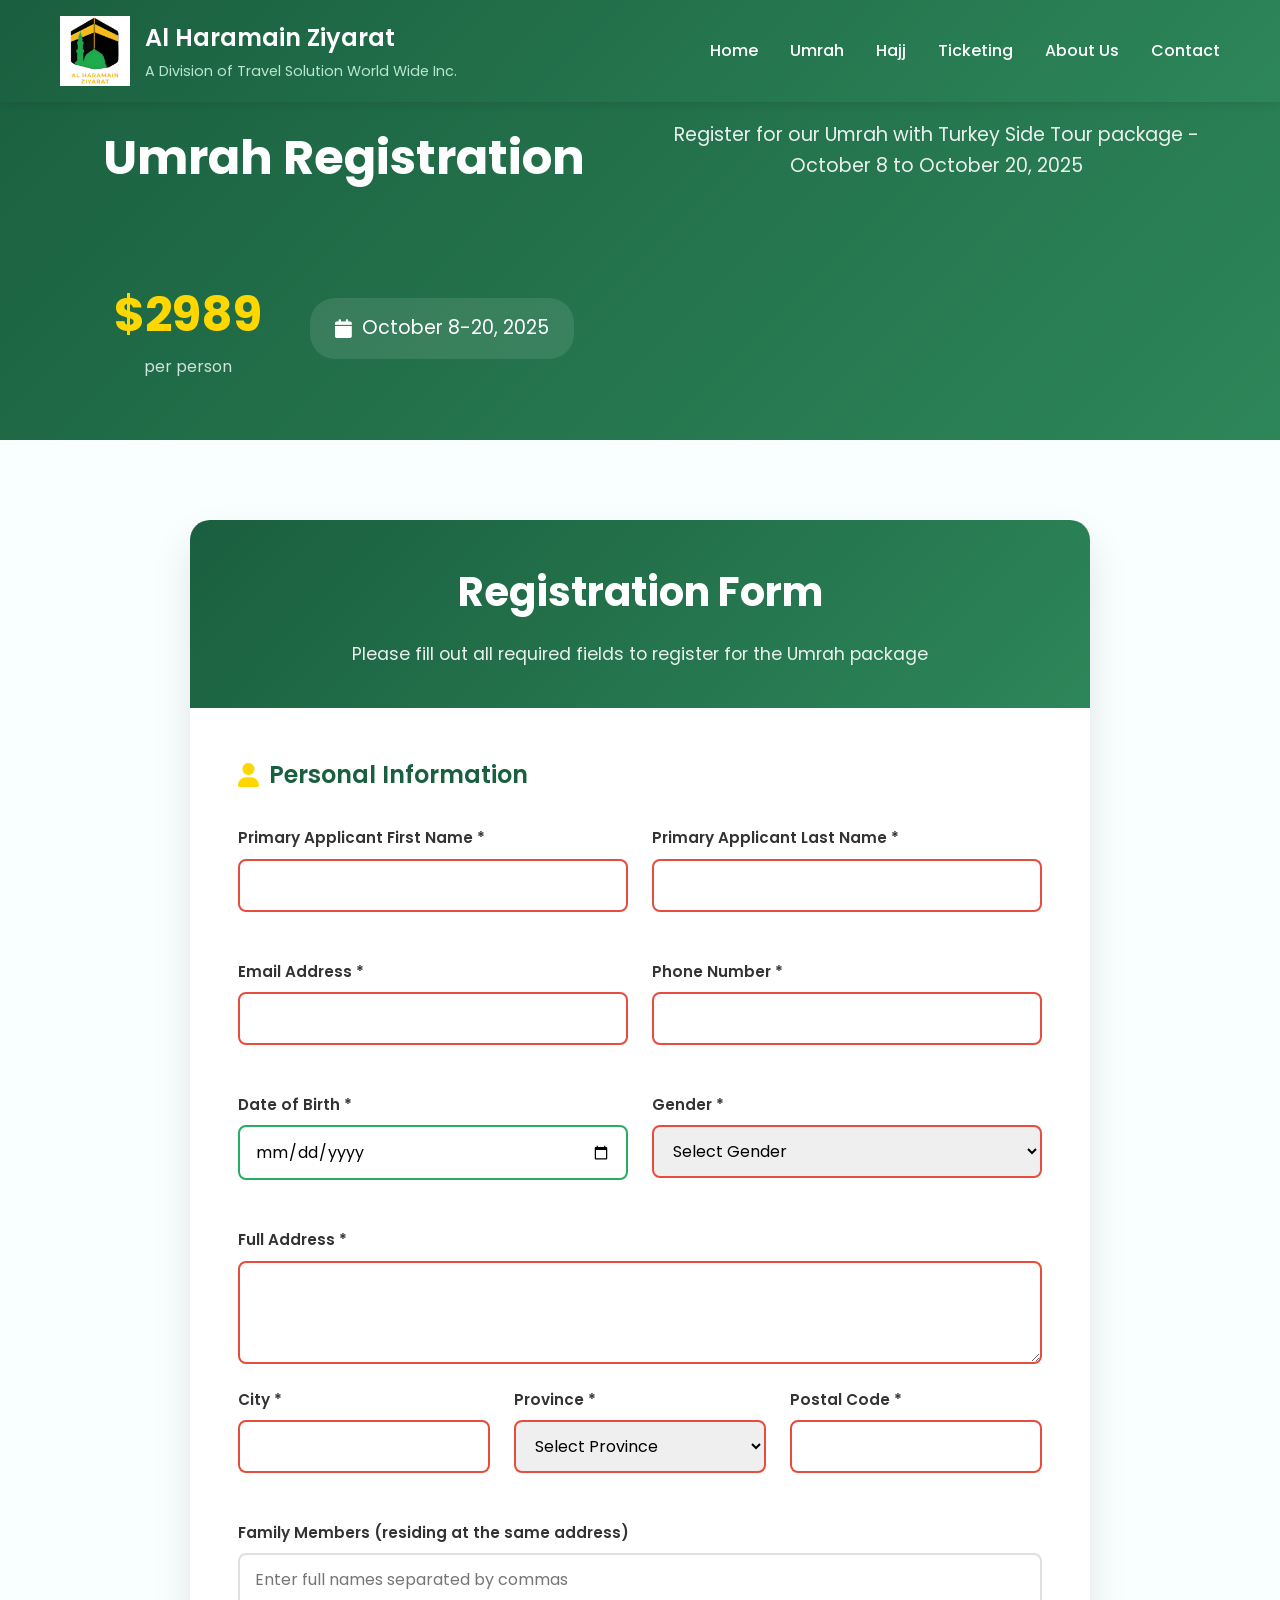
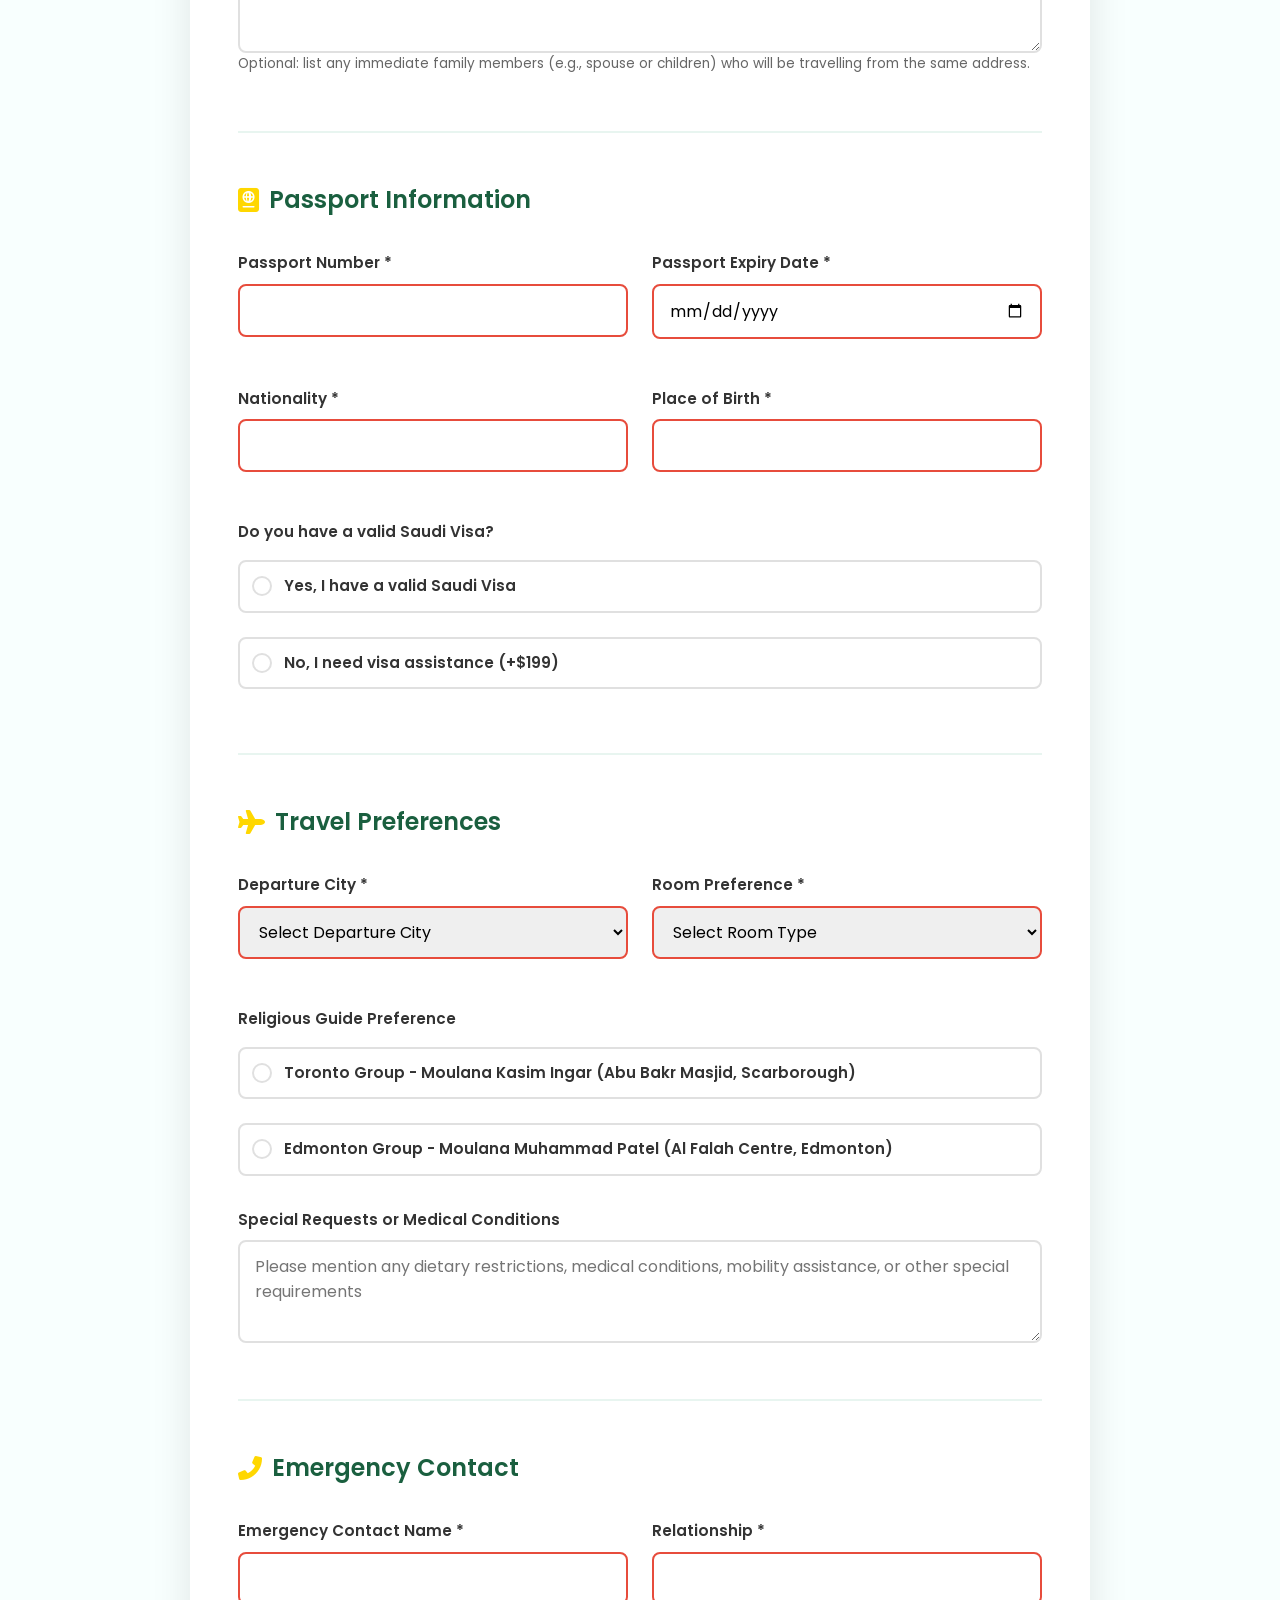
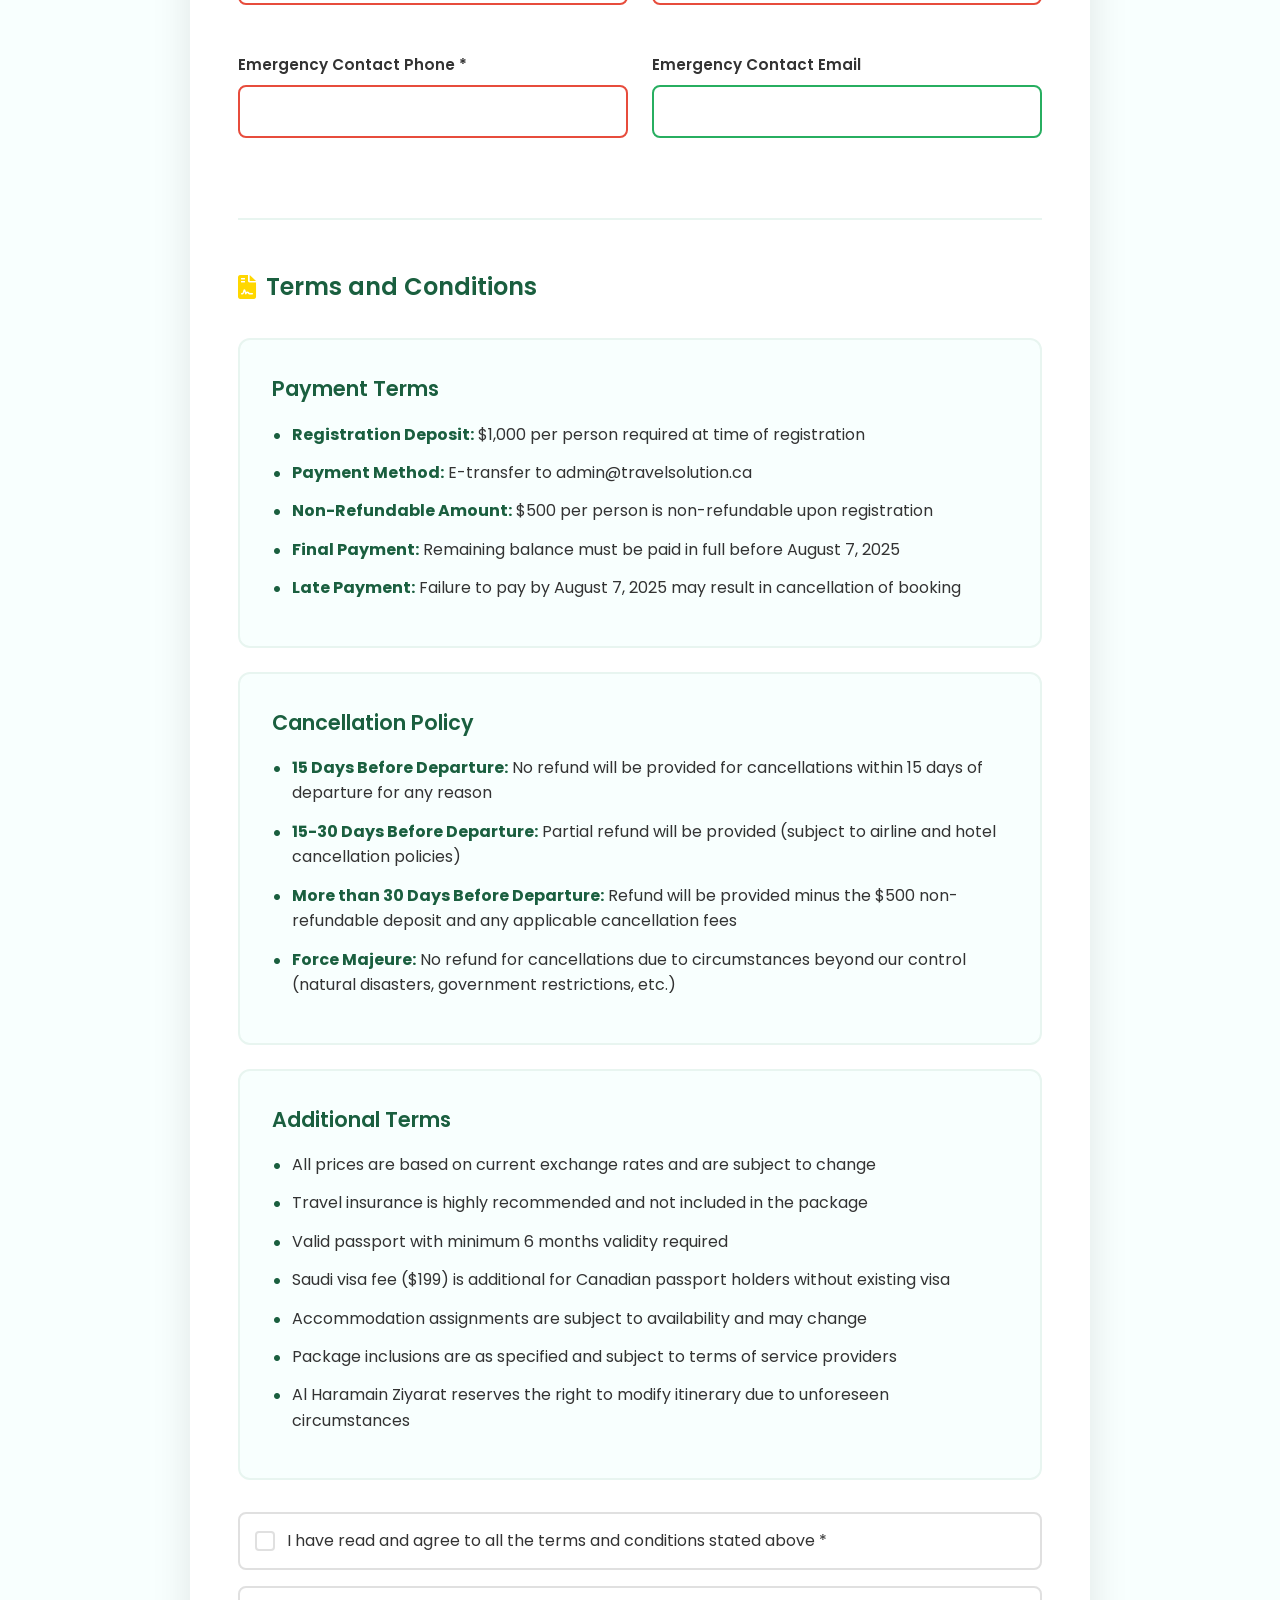
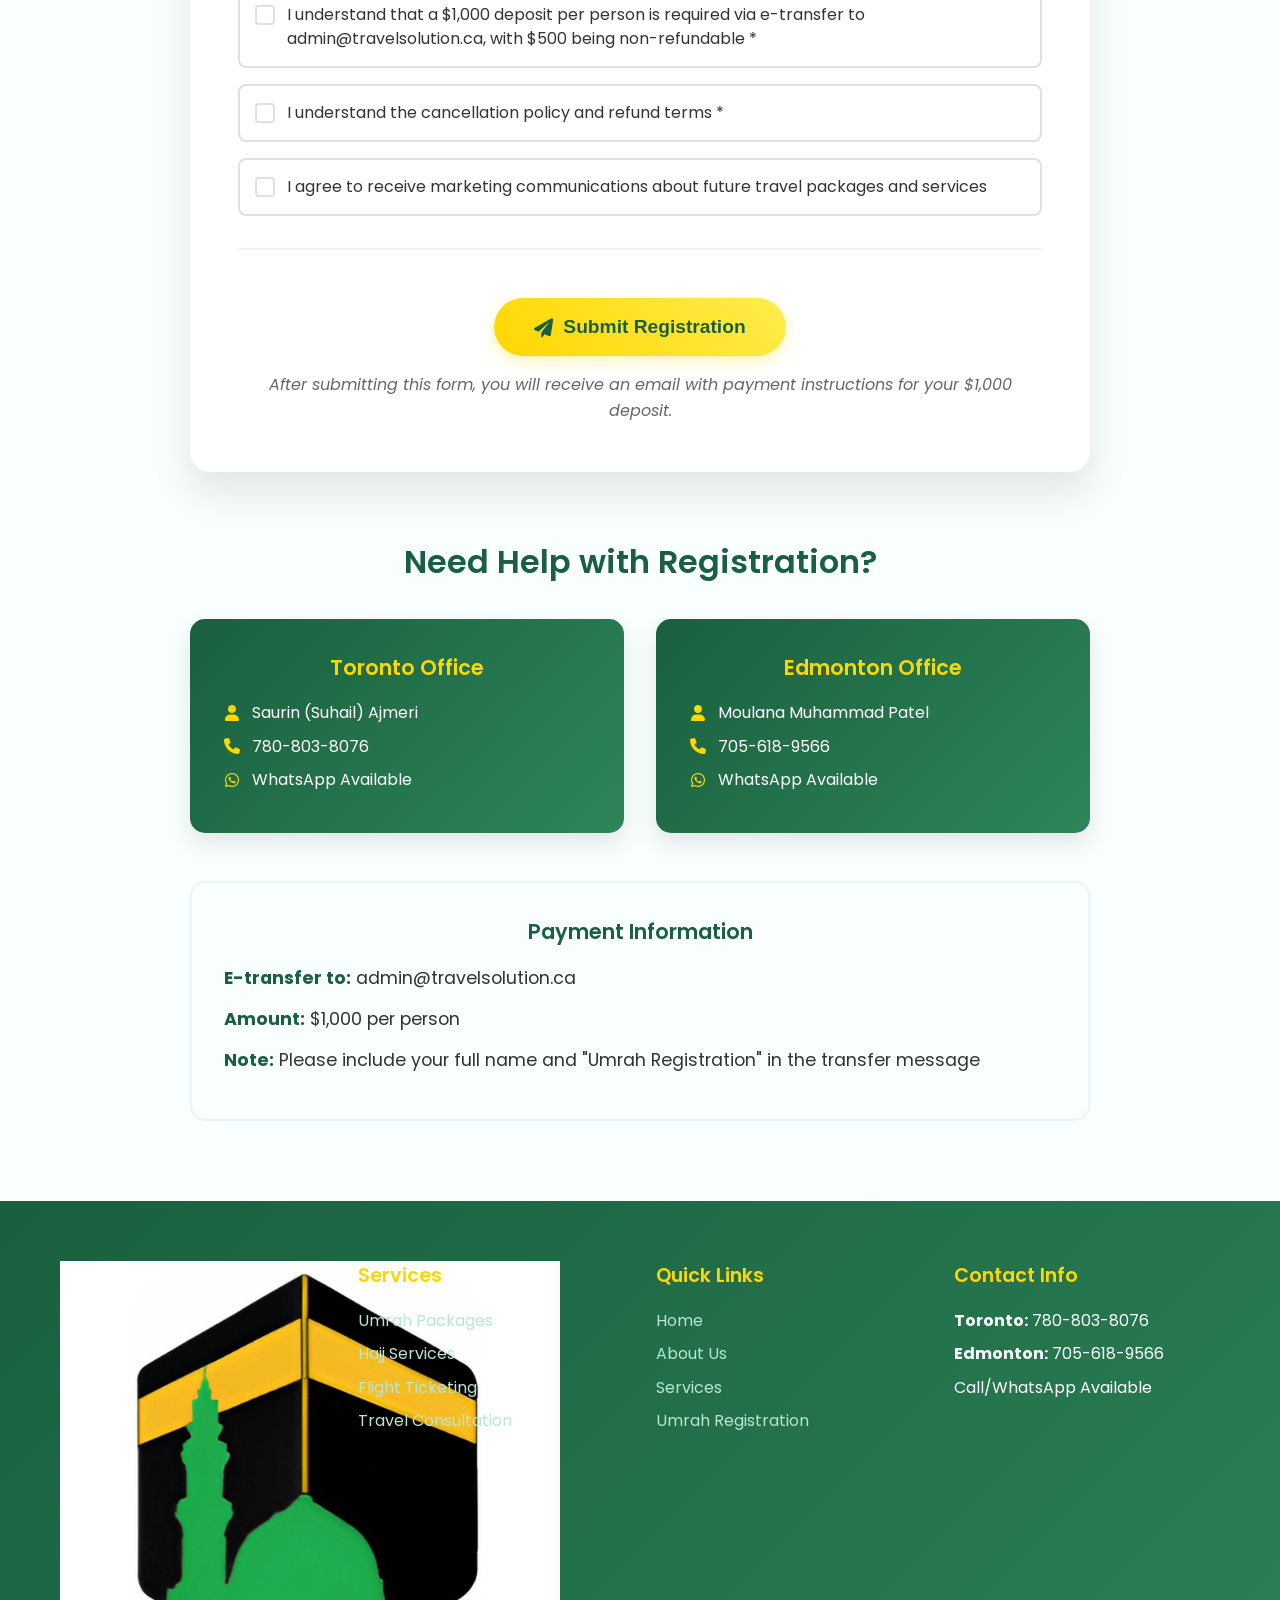
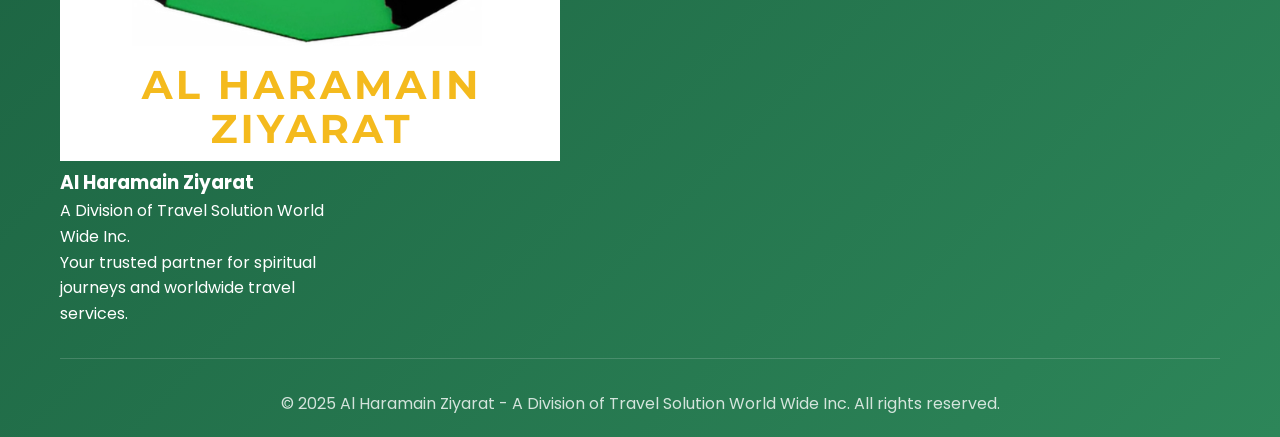
==== registration.html @ a573c2f6 "Add files via upload" ====
<!DOCTYPE html>
<html lang="en">
<head>
    <meta charset="UTF-8">
    <meta name="viewport" content="width=device-width, initial-scale=1.0">
    <title>Umrah Registration - Al Haramain Ziyarat</title>
    <link rel="stylesheet" href="styles.css">
    <link rel="stylesheet" href="registration.css">
    <link href="https://fonts.googleapis.com/css2?family=Poppins:wght@300;400;500;600;700&display=swap" rel="stylesheet">
    <link rel="stylesheet" href="https://cdnjs.cloudflare.com/ajax/libs/font-awesome/6.0.0/css/all.min.css">
</head>
<body>
    <!-- Header -->
    <header class="header">
        <nav class="navbar">
            <div class="nav-container">
                <div class="nav-logo">
                    <img src="assets/images/logo.png" alt="Travel Solution Logo" class="logo">
                    <div class="company-info">
                        <h2>Al Haramain Ziyarat</h2>
                        <p>A Division of Travel Solution World Wide Inc.</p>
                    </div>
                </div>
                <ul class="nav-menu">
                    <li class="nav-item">
                        <a href="index.html" class="nav-link">Home</a>
                    </li>
                    <li class="nav-item">
                        <a href="index.html#umrah" class="nav-link">Umrah</a>
                    </li>
                    <li class="nav-item">
                        <a href="index.html#hajj" class="nav-link">Hajj</a>
                    </li>
                    <li class="nav-item">
                        <a href="index.html#ticketing" class="nav-link">Ticketing</a>
                    </li>
                    <li class="nav-item">
                        <a href="index.html#about" class="nav-link">About Us</a>
                    </li>
                    <li class="nav-item">
                        <a href="index.html#contact" class="nav-link">Contact</a>
                    </li>
                </ul>
                <div class="hamburger">
                    <span class="bar"></span>
                    <span class="bar"></span>
                    <span class="bar"></span>
                </div>
            </div>
        </nav>
    </header>

    <!-- Registration Hero Section -->
    <section class="registration-hero">
        <div class="container">
            <div class="hero-content">
                <h1>Umrah Registration</h1>
                <p>Register for our Umrah with Turkey Side Tour package - October 8 to October 20, 2025</p>
                <div class="package-highlight">
                    <div class="price-info">
                        <span class="price">$2989</span>
                        <span class="per-person">per person</span>
                    </div>
                    <div class="dates-info">
                        <i class="fas fa-calendar"></i>
                        <span>October 8-20, 2025</span>
                    </div>
                </div>
            </div>
        </div>
    </section>

    <!-- Registration Form Section -->
    <section class="registration-form-section">
        <div class="container">
            <div class="form-container">
                <div class="form-header">
                    <h2>Registration Form</h2>
                    <p>Please fill out all required fields to register for the Umrah package</p>
                </div>

                <!--
                 Configure the registration form to submit directly to FormSubmit so
                 that registrations are e‑mailed to the site administrator without
                 requiring any client‑side JavaScript. The action attribute points
                 to the FormSubmit endpoint for the admin address, and hidden
                 fields control the e‑mail subject, disable the default CAPTCHA
                 and redirect registrants to a thank you page after submission.
                -->
                <form id="umrahRegistrationForm" class="registration-form"
                      action="https://formsubmit.co/admin@travelsolution.ca" method="POST">
                    <!-- Hidden fields required by FormSubmit -->
                    <!--
                     After a successful submission FormSubmit will redirect the user to
                     our custom thank you page. Use an absolute URL so the service
                     doesn’t attempt to resolve the path relative to the
                     formsubmit.co domain (which would result in a generic
                     FormSubmit thank you message). Replace the domain below with
                     the final domain you host this site on.
                    -->
                    <input type="hidden" name="_next" value="https://alharamainziyarat.com/thankyou.html">
                    <input type="hidden" name="_subject" value="New Umrah Registration">
                    <input type="hidden" name="_captcha" value="false">
                    <!-- Personal Information -->
                    <div class="form-section">
                        <h3><i class="fas fa-user"></i> Personal Information</h3>
                        
                        <div class="form-row">
                            <div class="form-group">
                                <label for="firstName">Primary Applicant First Name *</label>
                                <input type="text" id="firstName" name="firstName" required>
                            </div>
                            <div class="form-group">
                                <label for="lastName">Primary Applicant Last Name *</label>
                                <input type="text" id="lastName" name="lastName" required>
                            </div>
                        </div>

                        <div class="form-row">
                            <div class="form-group">
                                <label for="email">Email Address *</label>
                                <input type="email" id="email" name="email" required>
                            </div>
                            <div class="form-group">
                                <label for="phone">Phone Number *</label>
                                <input type="tel" id="phone" name="phone" required>
                            </div>
                        </div>

                        <div class="form-row">
                            <div class="form-group">
                                <label for="dateOfBirth">Date of Birth *</label>
                                <!--
                                 Removed the "required" attribute from the date of birth field.  Many
                                 browsers render a native date picker which makes it difficult to
                                 manually type a value and could block form submission if the user
                                 cannot navigate to their birth year.  By making the field optional
                                 we allow users to leave it blank if they cannot select a date.
                                -->
                                <input type="date" id="dateOfBirth" name="dateOfBirth">
                            </div>
                            <div class="form-group">
                                <label for="gender">Gender *</label>
                                <select id="gender" name="gender" required>
                                    <option value="">Select Gender</option>
                                    <option value="male">Male</option>
                                    <option value="female">Female</option>
                                </select>
                            </div>
                        </div>

                        <div class="form-group">
                            <label for="address">Full Address *</label>
                            <textarea id="address" name="address" rows="3" required></textarea>
                        </div>

                        <div class="form-row">
                            <div class="form-group">
                                <label for="city">City *</label>
                                <input type="text" id="city" name="city" required>
                            </div>
                            <div class="form-group">
                                <label for="province">Province *</label>
                                <select id="province" name="province" required>
                                    <option value="">Select Province</option>
                                    <option value="AB">Alberta</option>
                                    <option value="BC">British Columbia</option>
                                    <option value="MB">Manitoba</option>
                                    <option value="NB">New Brunswick</option>
                                    <option value="NL">Newfoundland and Labrador</option>
                                    <option value="NS">Nova Scotia</option>
                                    <option value="ON">Ontario</option>
                                    <option value="PE">Prince Edward Island</option>
                                    <option value="QC">Quebec</option>
                                    <option value="SK">Saskatchewan</option>
                                    <option value="NT">Northwest Territories</option>
                                    <option value="NU">Nunavut</option>
                                    <option value="YT">Yukon</option>
                                </select>
                            </div>
                            <div class="form-group">
                                <label for="postalCode">Postal Code *</label>
                                <input type="text" id="postalCode" name="postalCode" required>
                            </div>
                        </div>

                        <!-- Family members field: allow registrant to list additional names at the same address. -->
                        <div class="form-group">
                            <label for="familyMembers">Family Members (residing at the same address)</label>
                            <textarea id="familyMembers" name="familyMembers" rows="2" placeholder="Enter full names separated by commas"></textarea>
                            <small style="font-size: 0.85rem; color: #666;">Optional: list any immediate family members (e.g., spouse or children) who will be travelling from the same address.</small>
                        </div>
                    </div>

                    <!-- Passport Information -->
                    <div class="form-section">
                        <h3><i class="fas fa-passport"></i> Passport Information</h3>
                        
                        <div class="form-row">
                            <div class="form-group">
                                <label for="passportNumber">Passport Number *</label>
                                <input type="text" id="passportNumber" name="passportNumber" required>
                            </div>
                            <div class="form-group">
                                <label for="passportExpiry">Passport Expiry Date *</label>
                                <input type="date" id="passportExpiry" name="passportExpiry" required>
                            </div>
                        </div>

                        <div class="form-row">
                            <div class="form-group">
                                <label for="nationality">Nationality *</label>
                                <input type="text" id="nationality" name="nationality" required>
                            </div>
                            <div class="form-group">
                                <label for="placeOfBirth">Place of Birth *</label>
                                <input type="text" id="placeOfBirth" name="placeOfBirth" required>
                            </div>
                        </div>

                        <div class="form-group">
                            <label for="saudiVisa">Do you have a valid Saudi Visa?</label>
                            <div class="radio-group">
                                <label class="radio-label">
                                    <input type="radio" name="saudiVisa" value="yes">
                                    <span class="radio-custom"></span>
                                    Yes, I have a valid Saudi Visa
                                </label>
                                <label class="radio-label">
                                    <input type="radio" name="saudiVisa" value="no">
                                    <span class="radio-custom"></span>
                                    No, I need visa assistance (+$199)
                                </label>
                            </div>
                        </div>
                    </div>

                    <!-- Travel Preferences -->
                    <div class="form-section">
                        <h3><i class="fas fa-plane"></i> Travel Preferences</h3>
                        
                        <div class="form-row">
                            <div class="form-group">
                                <label for="departureCity">Departure City *</label>
                                <select id="departureCity" name="departureCity" required>
                                    <option value="">Select Departure City</option>
                                    <option value="toronto">Toronto (Base Price)</option>
                                    <option value="edmonton">Edmonton (Connecting Flight)</option>
                                    <option value="calgary">Calgary (Connecting Flight)</option>
                                    <option value="vancouver">Vancouver (Connecting Flight)</option>
                                </select>
                            </div>
                            <div class="form-group">
                                <label for="roomType">Room Preference *</label>
                                <select id="roomType" name="roomType" required>
                                    <option value="">Select Room Type</option>
                                    <option value="quad">Quad Occupancy (Base Price)</option>
                                    <option value="triple">Triple Occupancy (+Extra Charge)</option>
                                    <option value="double">Double Occupancy (+Extra Charge)</option>
                                </select>
                            </div>
                        </div>

                        <div class="form-group">
                            <label for="religiousGuide">Religious Guide Preference</label>
                            <div class="radio-group">
                                <label class="radio-label">
                                    <input type="radio" name="religiousGuide" value="toronto">
                                    <span class="radio-custom"></span>
                                    Toronto Group - Moulana Kasim Ingar (Abu Bakr Masjid, Scarborough)
                                </label>
                                <label class="radio-label">
                                    <input type="radio" name="religiousGuide" value="edmonton">
                                    <span class="radio-custom"></span>
                                    Edmonton Group - Moulana Muhammad Patel (Al Falah Centre, Edmonton)
                                </label>
                            </div>
                        </div>

                        <div class="form-group">
                            <label for="specialRequests">Special Requests or Medical Conditions</label>
                            <textarea id="specialRequests" name="specialRequests" rows="3" placeholder="Please mention any dietary restrictions, medical conditions, mobility assistance, or other special requirements"></textarea>
                        </div>
                    </div>

                    <!-- Emergency Contact -->
                    <div class="form-section">
                        <h3><i class="fas fa-phone-alt"></i> Emergency Contact</h3>
                        
                        <div class="form-row">
                            <div class="form-group">
                                <label for="emergencyName">Emergency Contact Name *</label>
                                <input type="text" id="emergencyName" name="emergencyName" required>
                            </div>
                            <div class="form-group">
                                <label for="emergencyRelation">Relationship *</label>
                                <input type="text" id="emergencyRelation" name="emergencyRelation" required>
                            </div>
                        </div>

                        <div class="form-row">
                            <div class="form-group">
                                <label for="emergencyPhone">Emergency Contact Phone *</label>
                                <input type="tel" id="emergencyPhone" name="emergencyPhone" required>
                            </div>
                            <div class="form-group">
                                <label for="emergencyEmail">Emergency Contact Email</label>
                                <input type="email" id="emergencyEmail" name="emergencyEmail">
                            </div>
                        </div>
                    </div>

                    <!-- Terms and Conditions -->
                    <div class="form-section">
                        <h3><i class="fas fa-file-contract"></i> Terms and Conditions</h3>
                        
                        <div class="terms-content">
                            <div class="terms-box">
                                <h4>Payment Terms</h4>
                                <ul>
                                    <li><strong>Registration Deposit:</strong> $1,000 per person required at time of registration</li>
                                    <li><strong>Payment Method:</strong> E-transfer to admin@travelsolution.ca</li>
                                    <li><strong>Non-Refundable Amount:</strong> $500 per person is non-refundable upon registration</li>
                                    <li><strong>Final Payment:</strong> Remaining balance must be paid in full before August 7, 2025</li>
                                    <li><strong>Late Payment:</strong> Failure to pay by August 7, 2025 may result in cancellation of booking</li>
                                </ul>
                            </div>

                            <div class="terms-box">
                                <h4>Cancellation Policy</h4>
                                <ul>
                                    <li><strong>15 Days Before Departure:</strong> No refund will be provided for cancellations within 15 days of departure for any reason</li>
                                    <li><strong>15-30 Days Before Departure:</strong> Partial refund will be provided (subject to airline and hotel cancellation policies)</li>
                                    <li><strong>More than 30 Days Before Departure:</strong> Refund will be provided minus the $500 non-refundable deposit and any applicable cancellation fees</li>
                                    <li><strong>Force Majeure:</strong> No refund for cancellations due to circumstances beyond our control (natural disasters, government restrictions, etc.)</li>
                                </ul>
                            </div>

                            <div class="terms-box">
                                <h4>Additional Terms</h4>
                                <ul>
                                    <li>All prices are based on current exchange rates and are subject to change</li>
                                    <li>Travel insurance is highly recommended and not included in the package</li>
                                    <li>Valid passport with minimum 6 months validity required</li>
                                    <li>Saudi visa fee ($199) is additional for Canadian passport holders without existing visa</li>
                                    <li>Accommodation assignments are subject to availability and may change</li>
                                    <li>Package inclusions are as specified and subject to terms of service providers</li>
                                    <li>Al Haramain Ziyarat reserves the right to modify itinerary due to unforeseen circumstances</li>
                                </ul>
                            </div>
                        </div>

                        <div class="agreement-checkboxes">
                            <label class="checkbox-label">
                                <input type="checkbox" id="agreeTerms" name="agreeTerms" required>
                                <span class="checkbox-custom"></span>
                                I have read and agree to all the terms and conditions stated above *
                            </label>

                            <label class="checkbox-label">
                                <input type="checkbox" id="agreePayment" name="agreePayment" required>
                                <span class="checkbox-custom"></span>
                                I understand that a $1,000 deposit per person is required via e-transfer to admin@travelsolution.ca, with $500 being non-refundable *
                            </label>

                            <label class="checkbox-label">
                                <input type="checkbox" id="agreeCancellation" name="agreeCancellation" required>
                                <span class="checkbox-custom"></span>
                                I understand the cancellation policy and refund terms *
                            </label>

                            <label class="checkbox-label">
                                <input type="checkbox" id="agreeMarketing" name="agreeMarketing">
                                <span class="checkbox-custom"></span>
                                I agree to receive marketing communications about future travel packages and services
                            </label>
                        </div>
                    </div>

                    <!-- Submit Button -->
                    <div class="form-submit">
                        <button type="submit" class="submit-btn">
                            <i class="fas fa-paper-plane"></i>
                            Submit Registration
                        </button>
                        <p class="submit-note">
                            After submitting this form, you will receive an email with payment instructions for your $1,000 deposit.
                        </p>
                    </div>
                </form>
            </div>

            <!-- Contact Information -->
            <div class="registration-contact">
                <h3>Need Help with Registration?</h3>
                <div class="contact-cards">
                    <div class="contact-card">
                        <h4>Toronto Office</h4>
                        <p><i class="fas fa-user"></i> Saurin (Suhail) Ajmeri</p>
                        <p><i class="fas fa-phone"></i> 780-803-8076</p>
                        <p><i class="fab fa-whatsapp"></i> WhatsApp Available</p>
                    </div>
                    <div class="contact-card">
                        <h4>Edmonton Office</h4>
                        <p><i class="fas fa-user"></i> Moulana Muhammad Patel</p>
                        <p><i class="fas fa-phone"></i> 705-618-9566</p>
                        <p><i class="fab fa-whatsapp"></i> WhatsApp Available</p>
                    </div>
                </div>
                <div class="payment-info">
                    <h4>Payment Information</h4>
                    <p><strong>E-transfer to:</strong> admin@travelsolution.ca</p>
                    <p><strong>Amount:</strong> $1,000 per person</p>
                    <p><strong>Note:</strong> Please include your full name and "Umrah Registration" in the transfer message</p>
                </div>
            </div>
        </div>
    </section>

    <!-- Footer -->
    <footer class="footer">
        <div class="container">
            <div class="footer-content">
                <div class="footer-section">
                    <div class="footer-logo">
                        <img src="assets/images/logo.png" alt="Travel Solution Logo">
                        <div>
                            <h3>Al Haramain Ziyarat</h3>
                            <p>A Division of Travel Solution World Wide Inc.</p>
                        </div>
                    </div>
                    <p>Your trusted partner for spiritual journeys and worldwide travel services.</p>
                </div>
                <div class="footer-section">
                    <h4>Services</h4>
                    <ul>
                        <li><a href="index.html#umrah">Umrah Packages</a></li>
                        <li><a href="index.html#hajj">Hajj Services</a></li>
                        <li><a href="index.html#ticketing">Flight Ticketing</a></li>
                        <li><a href="index.html#contact">Travel Consultation</a></li>
                    </ul>
                </div>
                <div class="footer-section">
                    <h4>Quick Links</h4>
                    <ul>
                        <li><a href="index.html">Home</a></li>
                        <li><a href="index.html#about">About Us</a></li>
                        <li><a href="index.html#services">Services</a></li>
                        <li><a href="registration.html">Umrah Registration</a></li>
                    </ul>
                </div>
                <div class="footer-section">
                    <h4>Contact Info</h4>
                    <div class="footer-contact">
                        <p><strong>Toronto:</strong> 780-803-8076</p>
                        <p><strong>Edmonton:</strong> 705-618-9566</p>
                        <p>Call/WhatsApp Available</p>
                    </div>
                </div>
            </div>
            <div class="footer-bottom">
                <p>&copy; 2025 Al Haramain Ziyarat - A Division of Travel Solution World Wide Inc. All rights reserved.</p>
            </div>
        </div>
    </footer>

    <script src="script.js"></script>
    <!-- Removed the custom registration.js script. FormSubmit will handle
         submission and e‑mail delivery server‑side. If additional client‑side
         behaviours (such as field formatting) are needed they can be
         reintroduced in a separate script without preventing the default
         submission. -->
</body>
</html>
---- styles.css ----
/* Reset and Base Styles */
* {
    margin: 0;
    padding: 0;
    box-sizing: border-box;
}

body {
    font-family: 'Poppins', sans-serif;
    line-height: 1.6;
    color: #333;
    overflow-x: hidden;
}

.container {
    max-width: 1200px;
    margin: 0 auto;
    padding: 0 20px;
}

/* Header Styles */
.header {
    background: linear-gradient(135deg, #1a5f3f 0%, #2d8659 100%);
    box-shadow: 0 2px 10px rgba(0,0,0,0.1);
    position: fixed;
    width: 100%;
    top: 0;
    z-index: 1000;
    min-height: 80px;
}

.navbar {
    padding: 1rem 0;
}

.nav-container {
    display: flex;
    justify-content: space-between;
    align-items: center;
    max-width: 1200px;
    margin: 0 auto;
    padding: 0 20px;
}

.nav-logo {
    display: flex;
    align-items: center;
    gap: 15px;
}

.logo {
    /*
     * Increase the size of the company logo in the header so it is easier to read.
     * The height was previously set to 50px which made the logo appear small on
     * larger screens. Bumping this up to 70px (and letting the width scale
     * proportionally) improves legibility while preserving the aspect ratio.
     */
    height: 70px;
    width: auto;
}

.company-info h2 {
    color: #fff;
    font-size: 1.5rem;
    font-weight: 600;
    margin-bottom: 2px;
}

.company-info p {
    color: #b8e6d1;
    font-size: 0.9rem;
}

.nav-menu {
    display: flex;
    list-style: none;
    gap: 2rem;
}

.nav-link {
    color: #fff;
    text-decoration: none;
    font-weight: 500;
    transition: color 0.3s ease;
    position: relative;
}

.nav-link:hover {
    color: #ffd700;
}

.nav-link::after {
    content: '';
    position: absolute;
    width: 0;
    height: 2px;
    bottom: -5px;
    left: 0;
    background-color: #ffd700;
    transition: width 0.3s ease;
}

.nav-link:hover::after {
    width: 100%;
}

.hamburger {
    display: none;
    flex-direction: column;
    cursor: pointer;
}

.bar {
    width: 25px;
    height: 3px;
    background-color: #fff;
    margin: 3px 0;
    transition: 0.3s;
}

/* Hero Section */
.hero {
    background: linear-gradient(135deg, #1a5f3f 0%, #2d8659 50%, #4a9b6e 100%);
    padding: 120px 0 80px;
    color: #fff;
}

.hero-content {
    max-width: 1200px;
    margin: 0 auto;
    padding: 0 20px;
    display: grid;
    grid-template-columns: 1fr 1fr;
    gap: 4rem;
    align-items: center;
}

.hero-text h1 {
    font-size: 3.5rem;
    font-weight: 700;
    margin-bottom: 1.5rem;
    line-height: 1.2;
}

.hero-text p {
    font-size: 1.2rem;
    margin-bottom: 2rem;
    opacity: 0.9;
}

.hero-buttons {
    display: flex;
    gap: 1rem;
    flex-wrap: wrap;
}

.btn {
    padding: 12px 30px;
    border: none;
    border-radius: 50px;
    font-weight: 600;
    text-decoration: none;
    display: inline-block;
    transition: all 0.3s ease;
    cursor: pointer;
}

.btn-primary {
    background: linear-gradient(45deg, #ffd700, #ffed4e);
    color: #1a5f3f;
}

.btn-primary:hover {
    transform: translateY(-2px);
    box-shadow: 0 5px 15px rgba(255, 215, 0, 0.4);
}

.btn-secondary {
    background: transparent;
    color: #fff;
    border: 2px solid #fff;
}

.btn-secondary:hover {
    background: #fff;
    color: #1a5f3f;
}

.hero-image {
    position: relative;
}

.hero-image img {
    width: 100%;
    height: 400px;
    object-fit: cover;
    border-radius: 20px;
    box-shadow: 0 20px 40px rgba(0,0,0,0.3);
}

/* Section Headers */
.section-header {
    text-align: center;
    margin-bottom: 4rem;
}

.section-header h2 {
    font-size: 2.5rem;
    font-weight: 700;
    color: #1a5f3f;
    margin-bottom: 1rem;
}

.section-header p {
    font-size: 1.1rem;
    color: #666;
    max-width: 600px;
    margin: 0 auto;
}

/* Services Section */
.services {
    padding: 80px 0;
    background: #f8fffe;
}

.services-grid {
    display: grid;
    grid-template-columns: repeat(auto-fit, minmax(350px, 1fr));
    gap: 2rem;
}

.service-card {
    background: #fff;
    padding: 2.5rem;
    border-radius: 15px;
    box-shadow: 0 10px 30px rgba(0,0,0,0.1);
    transition: transform 0.3s ease, box-shadow 0.3s ease;
    border-top: 4px solid #1a5f3f;
}

.service-card:hover {
    transform: translateY(-10px);
    box-shadow: 0 20px 40px rgba(0,0,0,0.15);
}

.service-icon {
    width: 70px;
    height: 70px;
    background: linear-gradient(45deg, #1a5f3f, #2d8659);
    border-radius: 50%;
    display: flex;
    align-items: center;
    justify-content: center;
    margin-bottom: 1.5rem;
}

.service-icon i {
    font-size: 2rem;
    color: #fff;
}

.service-card h3 {
    font-size: 1.5rem;
    font-weight: 600;
    color: #1a5f3f;
    margin-bottom: 1rem;
}

.service-card p {
    color: #666;
    margin-bottom: 1.5rem;
}

.service-card ul {
    list-style: none;
}

.service-card li {
    color: #555;
    margin-bottom: 0.5rem;
    position: relative;
    padding-left: 20px;
}

.service-card li::before {
    content: '✓';
    position: absolute;
    left: 0;
    color: #1a5f3f;
    font-weight: bold;
}

/* Featured Package Section */
.featured-package {
    padding: 80px 0;
    background: linear-gradient(135deg, #1a5f3f 0%, #2d8659 100%);
    color: #fff;
}

/*
 * Improve readability of the "Featured Umrah Package" section on the green
 * background. The default section header styles use a dark green colour
 * intended for light backgrounds, which makes the heading and subheading
 * difficult to see here. Override those colours within the context of the
 * featured package to provide sufficient contrast: the main heading becomes
 * our accent yellow and the subheading text is white.
 */
.featured-package .section-header h2 {
    color: #ffd700;
}

.featured-package .section-header p {
    color: #ffffff;
}

.package-content {
    display: grid;
    grid-template-columns: 2fr 1fr;
    gap: 4rem;
    align-items: start;
}

.package-header {
    display: flex;
    justify-content: space-between;
    align-items: center;
    margin-bottom: 2rem;
    flex-wrap: wrap;
    gap: 1rem;
}

.package-header h3 {
    font-size: 2rem;
    font-weight: 700;
}

.package-price {
    text-align: right;
}

.price {
    font-size: 3rem;
    font-weight: 700;
    color: #ffd700;
}

.per-person {
    display: block;
    font-size: 1rem;
    opacity: 0.8;
}

.package-dates {
    display: flex;
    align-items: center;
    gap: 10px;
    margin-bottom: 2rem;
    font-size: 1.1rem;
    background: rgba(255,255,255,0.1);
    padding: 10px 20px;
    border-radius: 25px;
    width: fit-content;
}

.package-details h4,
.package-guidance h4 {
    font-size: 1.3rem;
    margin-bottom: 1rem;
    color: #ffd700;
}

.package-details ul {
    list-style: none;
    margin-bottom: 2rem;
}

.package-details li {
    margin-bottom: 0.8rem;
    display: flex;
    align-items: center;
    gap: 10px;
}

.package-details i {
    color: #ffd700;
}

.scholars {
    display: grid;
    gap: 1rem;
    margin-bottom: 2rem;
}

.scholar {
    background: rgba(255,255,255,0.1);
    padding: 1rem;
    border-radius: 10px;
}

.package-note {
    background: rgba(255,215,0,0.1);
    padding: 1.5rem;
    border-radius: 10px;
    border-left: 4px solid #ffd700;
}

.image-gallery {
    display: grid;
    gap: 1rem;
}

.gallery-image {
    width: 100%;
    height: 200px;
    object-fit: cover;
    border-radius: 10px;
    box-shadow: 0 10px 20px rgba(0,0,0,0.3);
}

/* Why Choose Us Section */
.why-choose-us {
    padding: 80px 0;
    background: #f8fffe;
}

.features-grid {
    display: grid;
    grid-template-columns: repeat(auto-fit, minmax(300px, 1fr));
    gap: 2rem;
}

.feature {
    text-align: center;
    padding: 2rem;
}

.feature-icon {
    width: 80px;
    height: 80px;
    background: linear-gradient(45deg, #ffd700, #ffed4e);
    border-radius: 50%;
    display: flex;
    align-items: center;
    justify-content: center;
    margin: 0 auto 1.5rem;
}

.feature-icon i {
    font-size: 2rem;
    color: #1a5f3f;
}

.feature h3 {
    font-size: 1.3rem;
    font-weight: 600;
    color: #1a5f3f;
    margin-bottom: 1rem;
}

.feature p {
    color: #666;
}

/* Hajj Section */
.hajj-section {
    padding: 80px 0;
    background: #fff;
}

.hajj-content {
    display: grid;
    grid-template-columns: 1fr 1fr;
    gap: 4rem;
    align-items: center;
}

.hajj-info h3 {
    font-size: 2rem;
    font-weight: 600;
    color: #1a5f3f;
    margin-bottom: 1.5rem;
}

.hajj-info p {
    color: #666;
    margin-bottom: 2rem;
    font-size: 1.1rem;
}

.hajj-features {
    margin-bottom: 2rem;
}

.hajj-feature {
    display: flex;
    align-items: center;
    gap: 15px;
    margin-bottom: 1rem;
}

.hajj-feature i {
    color: #1a5f3f;
    font-size: 1.2rem;
}

.hajj-image img {
    width: 100%;
    height: 400px;
    object-fit: cover;
    border-radius: 15px;
    box-shadow: 0 15px 30px rgba(0,0,0,0.2);
}

/* Ticketing Section */
.ticketing-section {
    padding: 80px 0;
    background: linear-gradient(135deg, #f8fffe 0%, #e8f5f0 100%);
}

.ticketing-features {
    display: grid;
    grid-template-columns: repeat(auto-fit, minmax(250px, 1fr));
    gap: 2rem;
}

.ticketing-feature {
    text-align: center;
    padding: 2rem;
    background: #fff;
    border-radius: 15px;
    box-shadow: 0 10px 25px rgba(0,0,0,0.1);
    transition: transform 0.3s ease;
}

.ticketing-feature:hover {
    transform: translateY(-5px);
}

.ticketing-feature .feature-icon {
    width: 70px;
    height: 70px;
    background: linear-gradient(45deg, #1a5f3f, #2d8659);
    border-radius: 50%;
    display: flex;
    align-items: center;
    justify-content: center;
    margin: 0 auto 1.5rem;
}

.ticketing-feature .feature-icon i {
    font-size: 1.8rem;
    color: #fff;
}

.ticketing-feature h3 {
    font-size: 1.3rem;
    font-weight: 600;
    color: #1a5f3f;
    margin-bottom: 1rem;
}

.ticketing-feature p {
    color: #666;
}

/* Contact Section */
.contact {
    padding: 80px 0;
    background: #fff;
}

.contact-content {
    display: grid;
    grid-template-columns: 1fr 1fr;
    gap: 4rem;
}

.contact-info {
    display: grid;
    gap: 2rem;
}

.contact-card {
    background: linear-gradient(135deg, #1a5f3f 0%, #2d8659 100%);
    color: #fff;
    padding: 2rem;
    border-radius: 15px;
    box-shadow: 0 10px 25px rgba(0,0,0,0.1);
}

.contact-card h3 {
    font-size: 1.5rem;
    font-weight: 600;
    margin-bottom: 1.5rem;
    color: #ffd700;
}

.contact-detail {
    display: flex;
    align-items: center;
    gap: 15px;
    margin-bottom: 1rem;
}

.contact-detail i {
    width: 20px;
    color: #ffd700;
}

.contact-form {
    background: #f8fffe;
    padding: 2.5rem;
    border-radius: 15px;
    box-shadow: 0 10px 25px rgba(0,0,0,0.1);
}

.contact-form h3 {
    font-size: 1.5rem;
    font-weight: 600;
    color: #1a5f3f;
    margin-bottom: 2rem;
}

.form-group {
    margin-bottom: 1.5rem;
}

.form-group input,
.form-group select,
.form-group textarea {
    width: 100%;
    padding: 12px 15px;
    border: 2px solid #e0e0e0;
    border-radius: 8px;
    font-size: 1rem;
    transition: border-color 0.3s ease;
}

.form-group input:focus,
.form-group select:focus,
.form-group textarea:focus {
    outline: none;
    border-color: #1a5f3f;
}

/* Footer */
.footer {
    background: linear-gradient(135deg, #1a5f3f 0%, #2d8659 100%);
    color: #fff;
    padding: 60px 0 20px;
}

.footer-content {
    display: grid;
    grid-template-columns: repeat(auto-fit, minmax(250px, 1fr));
    gap: 2rem;
    margin-bottom: 2rem;
}

.footer-company-name {
    font-size: 1.8rem;
    font-weight: 700;
    color: #4a9eff;
    margin-bottom: 1.5rem;
    line-height: 1.2;
}

.footer-description {
    font-size: 1rem;
    line-height: 1.6;
    color: #b8e6d1;
    margin-bottom: 1rem;
}

.footer-section h4 {
    font-size: 1.2rem;
    font-weight: 600;
    margin-bottom: 1rem;
    color: #ffd700;
}

.footer-section ul {
    list-style: none;
}

.footer-section li {
    margin-bottom: 0.5rem;
}

.footer-section a {
    color: #b8e6d1;
    text-decoration: none;
    transition: color 0.3s ease;
}

.footer-section a:hover {
    color: #ffd700;
}

.associations-text {
    color: #b8e6d1;
    margin-bottom: 1rem;
    font-size: 1rem;
}

.association-logos {
    display: flex;
    gap: 15px;
    flex-wrap: wrap;
    align-items: center;
}

.association-logo-img {
    height: 40px;
    width: auto;
    background: #fff;
    padding: 8px;
    border-radius: 6px;
    box-shadow: 0 2px 5px rgba(0,0,0,0.1);
}

.footer-contact p {
    margin-bottom: 0.5rem;
}

.footer-bottom {
    border-top: 1px solid rgba(255,255,255,0.2);
    padding-top: 2rem;
    text-align: center;
    opacity: 0.8;
}

/* Responsive Design */
@media (max-width: 768px) {
    .header {
        min-height: 70px;
    }
    
    .navbar {
        padding: 0.8rem 0;
    }
    
    .nav-logo {
        gap: 10px;
    }
    
    .logo {
        height: 40px;
    }
    
    .company-info h2 {
        font-size: 1.2rem;
    }
    
    .company-info p {
        font-size: 0.8rem;
    }
    
    .hamburger {
        display: flex;
    }
    
    .nav-menu {
        position: fixed;
        left: -100%;
        top: 70px;
        flex-direction: column;
        background-color: #1a5f3f;
        width: 100%;
        text-align: center;
        transition: 0.3s;
        box-shadow: 0 10px 27px rgba(0,0,0,0.05);
        padding: 2rem 0;
    }
    
    .nav-menu.active {
        left: 0;
    }
    
    .nav-menu li {
        margin: 1rem 0;
    }
    
    .hero {
        padding: 100px 0 60px;
    }
    
    .hero-content {
        grid-template-columns: 1fr;
        gap: 2rem;
        text-align: center;
        padding: 0 15px;
    }
    
    .hero-text h1 {
        font-size: 2.5rem;
        margin-bottom: 1rem;
    }
    
    .hero-text p {
        font-size: 1rem;
        margin-bottom: 1.5rem;
    }
    
    .hero-image img {
        height: 300px;
    }
    
    .package-content {
        grid-template-columns: 1fr;
        gap: 2rem;
    }
    
    .package-header {
        flex-direction: column;
        text-align: center;
    }
    
    .hajj-content {
        grid-template-columns: 1fr;
        gap: 2rem;
    }
    
    .contact-content {
        grid-template-columns: 1fr;
        gap: 2rem;
    }
    
    .hero-buttons {
        justify-content: center;
        flex-direction: column;
        align-items: center;
    }
    
    .btn {
        width: 100%;
        max-width: 280px;
        text-align: center;
    }
}

@media (max-width: 480px) {
    .header {
        min-height: 65px;
    }
    
    .navbar {
        padding: 0.6rem 0;
    }
    
    .logo {
        height: 35px;
    }
    
    .company-info h2 {
        font-size: 1rem;
    }
    
    .company-info p {
        font-size: 0.7rem;
    }
    
    .nav-menu {
        top: 65px;
    }
    
    .hero {
        padding: 85px 0 50px;
    }
    
    .hero-content {
        padding: 0 10px;
    }
    
    .hero-text h1 {
        font-size: 2rem;
        line-height: 1.1;
    }
    
    .hero-text p {
        font-size: 0.9rem;
    }
    
    .hero-image img {
        height: 250px;
    }
    
    .section-header h2 {
        font-size: 2rem;
    }
    
    .services-grid {
        grid-template-columns: 1fr;
    }
    
    .service-card {
        padding: 2rem;
    }
    
    .contact-form {
        padding: 2rem;
    }
    
    .container {
        padding: 0 15px;
    }
}

/* Smooth Scrolling */
html {
    scroll-behavior: smooth;
}

/* Animation Classes */
.fade-in {
    opacity: 0;
    transform: translateY(30px);
    transition: all 0.6s ease;
}

.fade-in.visible {
    opacity: 1;
    transform: translateY(0);
}


/* Package Registration Button */
.package-registration {
    text-align: center;
    margin-top: 2rem;
    padding-top: 2rem;
    border-top: 2px solid rgba(255,255,255,0.2);
}

.package-register-btn {
    background: linear-gradient(45deg, #ffd700, #ffed4e);
    color: #1a5f3f;
    padding: 15px 35px;
    font-size: 1.2rem;
    font-weight: 700;
    border-radius: 50px;
    text-decoration: none;
    display: inline-flex;
    align-items: center;
    gap: 10px;
    transition: all 0.3s ease;
    box-shadow: 0 5px 15px rgba(255, 215, 0, 0.3);
}

.package-register-btn:hover {
    transform: translateY(-3px);
    box-shadow: 0 8px 25px rgba(255, 215, 0, 0.4);
}

.registration-note {
    margin-top: 1rem;
    font-size: 0.9rem;
    opacity: 0.8;
    font-style: italic;
}

/* Mobile responsiveness for registration button */
@media (max-width: 768px) {
    .package-register-btn {
        padding: 12px 25px;
        font-size: 1.1rem;
    }
}

@media (max-width: 480px) {
    .package-register-btn {
        padding: 10px 20px;
        font-size: 1rem;
    }
}


/* New Hajj Section Styles for Spiritual Guides */
.spiritual-guide-section {
    margin-top: 4rem;
    padding-top: 2rem;
    border-top: 1px solid #eee;
}

.spiritual-guide-section .section-header {
    margin-bottom: 2rem;
}

.spiritual-guide-section .section-header h3 {
    font-size: 1.8rem;
    color: #1a5f3f;
}

.spiritual-guide-grid {
    display: grid;
    grid-template-columns: repeat(auto-fit, minmax(150px, 1fr));
    gap: 1.5rem;
    text-align: center;
    margin-bottom: 2rem;
    /* Ensure the grid is applied */
    grid-auto-rows: 1fr; 
}

.guide-card {
    padding: 1rem;
    border-radius: 10px;
    background: #f4f4f4;
    box-shadow: 0 4px 8px rgba(0,0,0,0.05);
}

.guide-silhouette {
    width: 80px;
    height: 80px;
    background-color: #ccc; /* Placeholder for the silhouette image */
    border-radius: 50%;
    margin: 0 auto 10px;
}

.guide-card p {
    font-size: 0.9rem;
    line-height: 1.3;
    color: #333;
    /* Ensure text is centered within the card */
    text-align: center;
}

.guide-card strong {
    font-weight: 600;
    color: #1a5f3f;
}

.hajj-note {
    background: #f8fffe;
    padding: 1.5rem;
    border-radius: 10px;
    border-left: 4px solid #ffd700;
    margin-top: 2rem;
}

.hajj-note p {
    margin-bottom: 0.5rem;
    color: #555;
    font-size: 1rem;
}

.hajj-note strong {
    color: #1a5f3f;
}

/* Responsive adjustments for Hajj section */
@media (max-width: 768px) {
    .hajj-content {
        grid-template-columns: 1fr;
    }
    .hajj-image {
        order: -1; /* Move image above text on mobile */
    }
    .spiritual-guide-grid {
        grid-template-columns: repeat(auto-fit, minmax(120px, 1fr));
    }
}
---- registration.css ----
/* Registration Page Specific Styles */

/* Registration Hero Section */
.registration-hero {
    background: linear-gradient(135deg, #1a5f3f 0%, #2d8659 100%);
    padding: 120px 0 60px;
    color: #fff;
    text-align: center;
}

.registration-hero h1 {
    font-size: 3rem;
    font-weight: 700;
    margin-bottom: 1rem;
}

.registration-hero p {
    font-size: 1.2rem;
    margin-bottom: 2rem;
    opacity: 0.9;
}

.package-highlight {
    display: flex;
    justify-content: center;
    align-items: center;
    gap: 3rem;
    flex-wrap: wrap;
}

.price-info {
    text-align: center;
}

.price {
    font-size: 3rem;
    font-weight: 700;
    color: #ffd700;
    display: block;
}

.per-person {
    font-size: 1rem;
    opacity: 0.8;
}

.dates-info {
    display: flex;
    align-items: center;
    gap: 10px;
    font-size: 1.2rem;
    background: rgba(255,255,255,0.1);
    padding: 15px 25px;
    border-radius: 25px;
}

/* Registration Form Section */
.registration-form-section {
    padding: 80px 0;
    background: #f8fffe;
}

.form-container {
    max-width: 900px;
    margin: 0 auto;
    background: #fff;
    border-radius: 20px;
    box-shadow: 0 20px 40px rgba(0,0,0,0.1);
    overflow: hidden;
}

.form-header {
    background: linear-gradient(135deg, #1a5f3f 0%, #2d8659 100%);
    color: #fff;
    padding: 2.5rem;
    text-align: center;
}

.form-header h2 {
    font-size: 2.5rem;
    font-weight: 700;
    margin-bottom: 1rem;
}

.form-header p {
    font-size: 1.1rem;
    opacity: 0.9;
}

/* Form Styles */
.registration-form {
    padding: 3rem;
}

.form-section {
    margin-bottom: 3rem;
    padding-bottom: 2rem;
    border-bottom: 2px solid #e8f5f0;
}

.form-section:last-child {
    border-bottom: none;
    margin-bottom: 0;
}

.form-section h3 {
    font-size: 1.5rem;
    font-weight: 600;
    color: #1a5f3f;
    margin-bottom: 2rem;
    display: flex;
    align-items: center;
    gap: 10px;
}

.form-section h3 i {
    color: #ffd700;
}

.form-row {
    display: grid;
    grid-template-columns: repeat(auto-fit, minmax(250px, 1fr));
    gap: 1.5rem;
    margin-bottom: 1.5rem;
}

.form-group {
    display: flex;
    flex-direction: column;
}

.form-group label {
    font-weight: 600;
    color: #333;
    margin-bottom: 0.5rem;
    font-size: 0.95rem;
}

.form-group input,
.form-group select,
.form-group textarea {
    padding: 12px 15px;
    border: 2px solid #e0e0e0;
    border-radius: 8px;
    font-size: 1rem;
    transition: all 0.3s ease;
    font-family: 'Poppins', sans-serif;
}

.form-group input:focus,
.form-group select:focus,
.form-group textarea:focus {
    outline: none;
    border-color: #1a5f3f;
    box-shadow: 0 0 0 3px rgba(26, 95, 63, 0.1);
}

.form-group textarea {
    resize: vertical;
    min-height: 100px;
}

/* Radio Button Styles */
.radio-group {
    display: flex;
    flex-direction: column;
    gap: 1rem;
    margin-top: 0.5rem;
}

.radio-label {
    display: flex;
    align-items: center;
    gap: 12px;
    cursor: pointer;
    padding: 12px;
    border: 2px solid #e0e0e0;
    border-radius: 8px;
    transition: all 0.3s ease;
    font-weight: 500;
}

.radio-label:hover {
    border-color: #1a5f3f;
    background: #f8fffe;
}

.radio-label input[type="radio"] {
    display: none;
}

.radio-custom {
    width: 20px;
    height: 20px;
    border: 2px solid #e0e0e0;
    border-radius: 50%;
    position: relative;
    transition: all 0.3s ease;
}

.radio-label input[type="radio"]:checked + .radio-custom {
    border-color: #1a5f3f;
    background: #1a5f3f;
}

.radio-label input[type="radio"]:checked + .radio-custom::after {
    content: '';
    position: absolute;
    top: 50%;
    left: 50%;
    transform: translate(-50%, -50%);
    width: 8px;
    height: 8px;
    background: #fff;
    border-radius: 50%;
}

.radio-label input[type="radio"]:checked ~ span:not(.radio-custom) {
    color: #1a5f3f;
}

/* Terms and Conditions */
.terms-content {
    margin-bottom: 2rem;
}

.terms-box {
    background: #f8fffe;
    border: 2px solid #e8f5f0;
    border-radius: 12px;
    padding: 2rem;
    margin-bottom: 1.5rem;
}

.terms-box h4 {
    font-size: 1.3rem;
    font-weight: 600;
    color: #1a5f3f;
    margin-bottom: 1rem;
}

.terms-box ul {
    list-style: none;
    padding: 0;
}

.terms-box li {
    margin-bottom: 0.8rem;
    padding-left: 20px;
    position: relative;
    line-height: 1.6;
}

.terms-box li::before {
    content: '•';
    position: absolute;
    left: 0;
    color: #1a5f3f;
    font-weight: bold;
    font-size: 1.2rem;
}

.terms-box strong {
    color: #1a5f3f;
}

/* Checkbox Styles */
.agreement-checkboxes {
    display: flex;
    flex-direction: column;
    gap: 1rem;
}

.checkbox-label {
    display: flex;
    align-items: flex-start;
    gap: 12px;
    cursor: pointer;
    padding: 15px;
    border: 2px solid #e0e0e0;
    border-radius: 8px;
    transition: all 0.3s ease;
    line-height: 1.5;
}

.checkbox-label:hover {
    border-color: #1a5f3f;
    background: #f8fffe;
}

.checkbox-label input[type="checkbox"] {
    display: none;
}

.checkbox-custom {
    width: 20px;
    height: 20px;
    border: 2px solid #e0e0e0;
    border-radius: 4px;
    position: relative;
    transition: all 0.3s ease;
    flex-shrink: 0;
    margin-top: 2px;
}

.checkbox-label input[type="checkbox"]:checked + .checkbox-custom {
    border-color: #1a5f3f;
    background: #1a5f3f;
}

.checkbox-label input[type="checkbox"]:checked + .checkbox-custom::after {
    content: '✓';
    position: absolute;
    top: 50%;
    left: 50%;
    transform: translate(-50%, -50%);
    color: #fff;
    font-weight: bold;
    font-size: 12px;
}

.checkbox-label input[type="checkbox"]:checked ~ span:not(.checkbox-custom) {
    color: #1a5f3f;
    font-weight: 500;
}

/* Submit Button */
.form-submit {
    text-align: center;
    margin-top: 3rem;
}

.submit-btn {
    background: linear-gradient(45deg, #ffd700, #ffed4e);
    color: #1a5f3f;
    border: none;
    padding: 18px 40px;
    border-radius: 50px;
    font-size: 1.2rem;
    font-weight: 700;
    cursor: pointer;
    transition: all 0.3s ease;
    display: inline-flex;
    align-items: center;
    gap: 10px;
    box-shadow: 0 5px 15px rgba(255, 215, 0, 0.3);
}

.submit-btn:hover {
    transform: translateY(-3px);
    box-shadow: 0 8px 25px rgba(255, 215, 0, 0.4);
}

.submit-btn:active {
    transform: translateY(-1px);
}

.submit-note {
    margin-top: 1rem;
    color: #666;
    font-style: italic;
}

/* Registration Contact */
.registration-contact {
    max-width: 900px;
    margin: 4rem auto 0;
    text-align: center;
}

.registration-contact h3 {
    font-size: 2rem;
    font-weight: 600;
    color: #1a5f3f;
    margin-bottom: 2rem;
}

.contact-cards {
    display: grid;
    grid-template-columns: repeat(auto-fit, minmax(300px, 1fr));
    gap: 2rem;
    margin-bottom: 3rem;
}

.contact-card {
    background: linear-gradient(135deg, #1a5f3f 0%, #2d8659 100%);
    color: #fff;
    padding: 2rem;
    border-radius: 15px;
    box-shadow: 0 10px 25px rgba(0,0,0,0.1);
}

.contact-card h4 {
    font-size: 1.3rem;
    font-weight: 600;
    margin-bottom: 1rem;
    color: #ffd700;
}

.contact-card p {
    margin-bottom: 0.5rem;
    display: flex;
    align-items: center;
    gap: 10px;
}

.contact-card i {
    width: 20px;
    color: #ffd700;
}

.payment-info {
    background: #f8fffe;
    border: 2px solid #e8f5f0;
    border-radius: 15px;
    padding: 2rem;
    text-align: left;
}

.payment-info h4 {
    font-size: 1.3rem;
    font-weight: 600;
    color: #1a5f3f;
    margin-bottom: 1rem;
    text-align: center;
}

.payment-info p {
    margin-bottom: 0.8rem;
    font-size: 1.1rem;
}

.payment-info strong {
    color: #1a5f3f;
}

/* Responsive Design for Registration */
@media (max-width: 768px) {
    .registration-hero {
        padding: 100px 0 50px;
    }
    
    .registration-hero h1 {
        font-size: 2.5rem;
    }
    
    .package-highlight {
        flex-direction: column;
        gap: 1.5rem;
    }
    
    .price {
        font-size: 2.5rem;
    }
    
    .form-container {
        margin: 0 15px;
        border-radius: 15px;
    }
    
    .form-header {
        padding: 2rem;
    }
    
    .form-header h2 {
        font-size: 2rem;
    }
    
    .registration-form {
        padding: 2rem;
    }
    
    .form-row {
        grid-template-columns: 1fr;
        gap: 1rem;
    }
    
    .contact-cards {
        grid-template-columns: 1fr;
        gap: 1.5rem;
    }
    
    .registration-contact {
        margin: 3rem 15px 0;
    }
}

@media (max-width: 480px) {
    .registration-hero {
        padding: 85px 0 40px;
    }
    
    .registration-hero h1 {
        font-size: 2rem;
    }
    
    .price {
        font-size: 2rem;
    }
    
    .form-header {
        padding: 1.5rem;
    }
    
    .form-header h2 {
        font-size: 1.8rem;
    }
    
    .registration-form {
        padding: 1.5rem;
    }
    
    .form-section {
        margin-bottom: 2rem;
    }
    
    .form-section h3 {
        font-size: 1.3rem;
    }
    
    .terms-box {
        padding: 1.5rem;
    }
    
    .submit-btn {
        padding: 15px 30px;
        font-size: 1.1rem;
    }
}

/* Form Validation Styles */
.form-group input:invalid:not(:focus):not(:placeholder-shown),
.form-group select:invalid:not(:focus),
.form-group textarea:invalid:not(:focus):not(:placeholder-shown) {
    border-color: #e74c3c;
}

.form-group input:valid:not(:focus):not(:placeholder-shown),
.form-group select:valid:not(:focus),
.form-group textarea:valid:not(:focus):not(:placeholder-shown) {
    border-color: #27ae60;
}

/* Loading State */
.submit-btn.loading {
    opacity: 0.7;
    cursor: not-allowed;
}

.submit-btn.loading::after {
    content: '';
    width: 20px;
    height: 20px;
    border: 2px solid #1a5f3f;
    border-top: 2px solid transparent;
    border-radius: 50%;
    animation: spin 1s linear infinite;
    margin-left: 10px;
}

@keyframes spin {
    0% { transform: rotate(0deg); }
    100% { transform: rotate(360deg); }
}
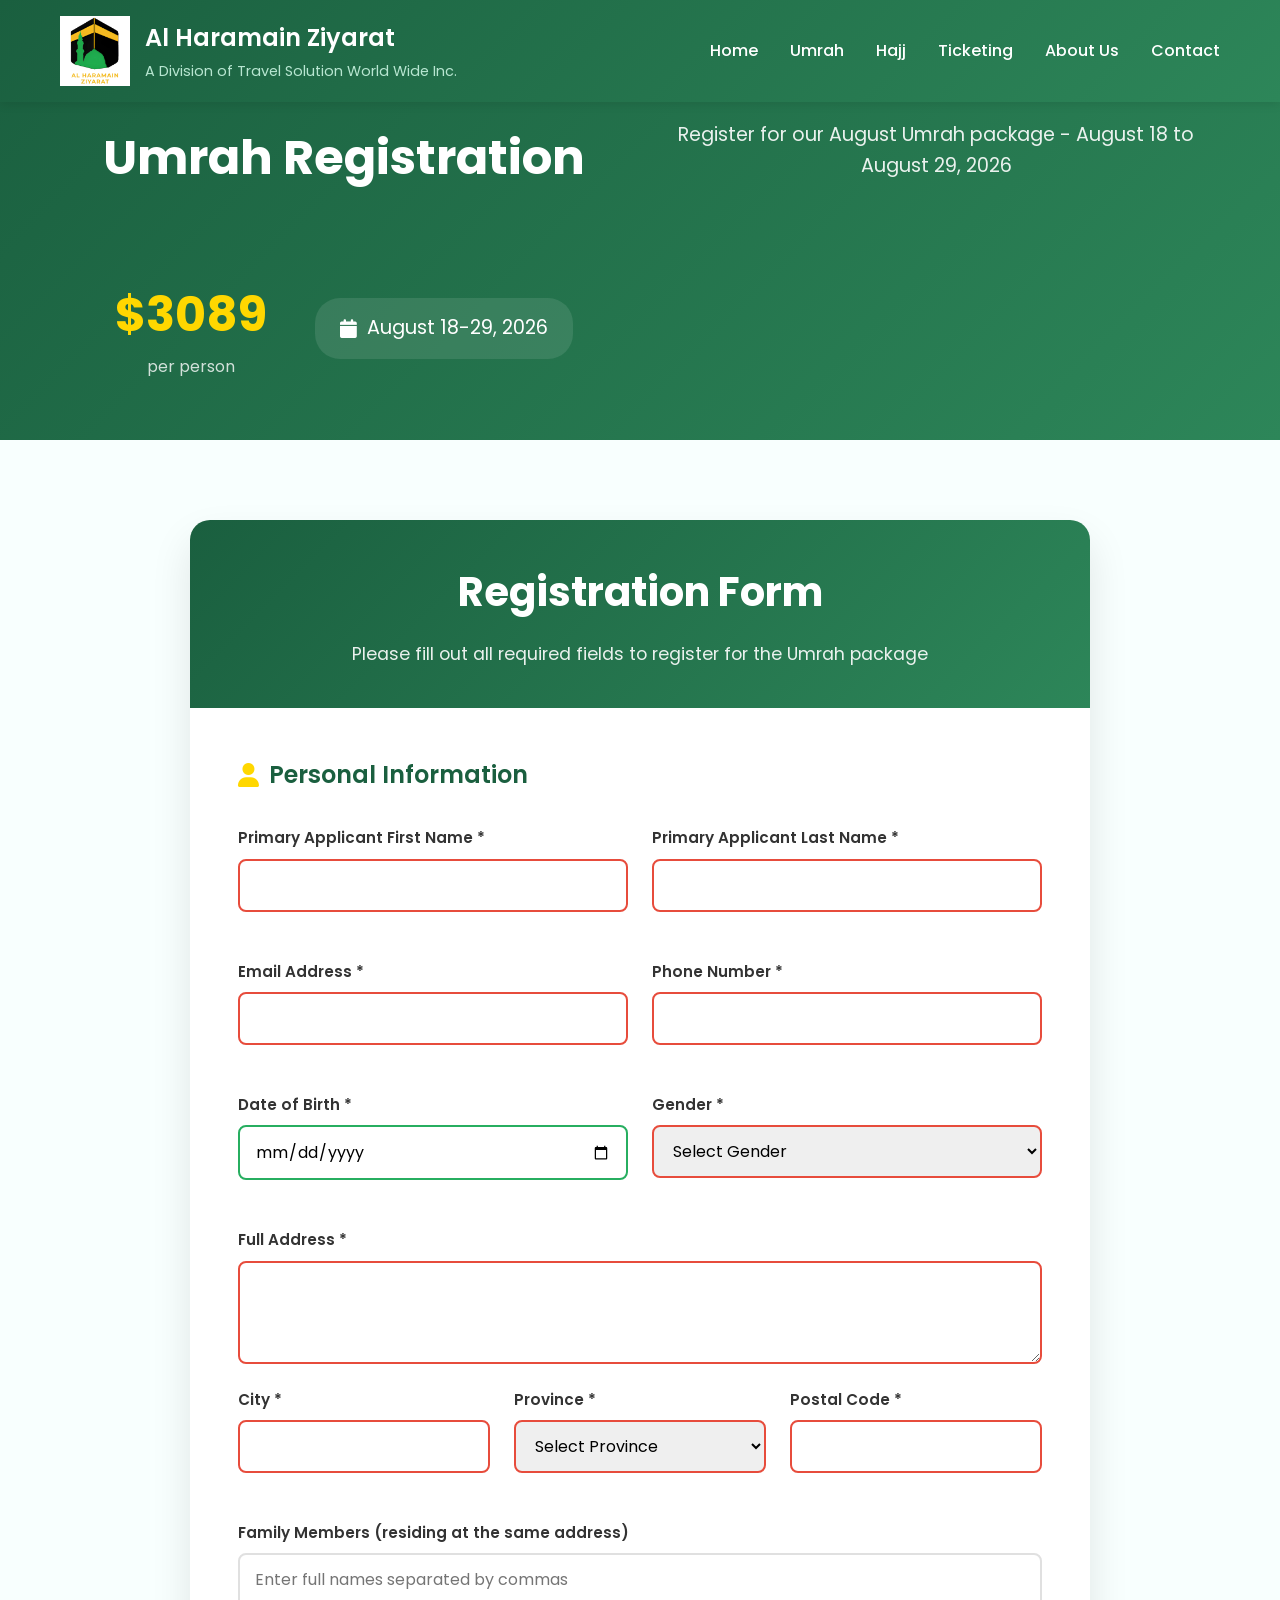
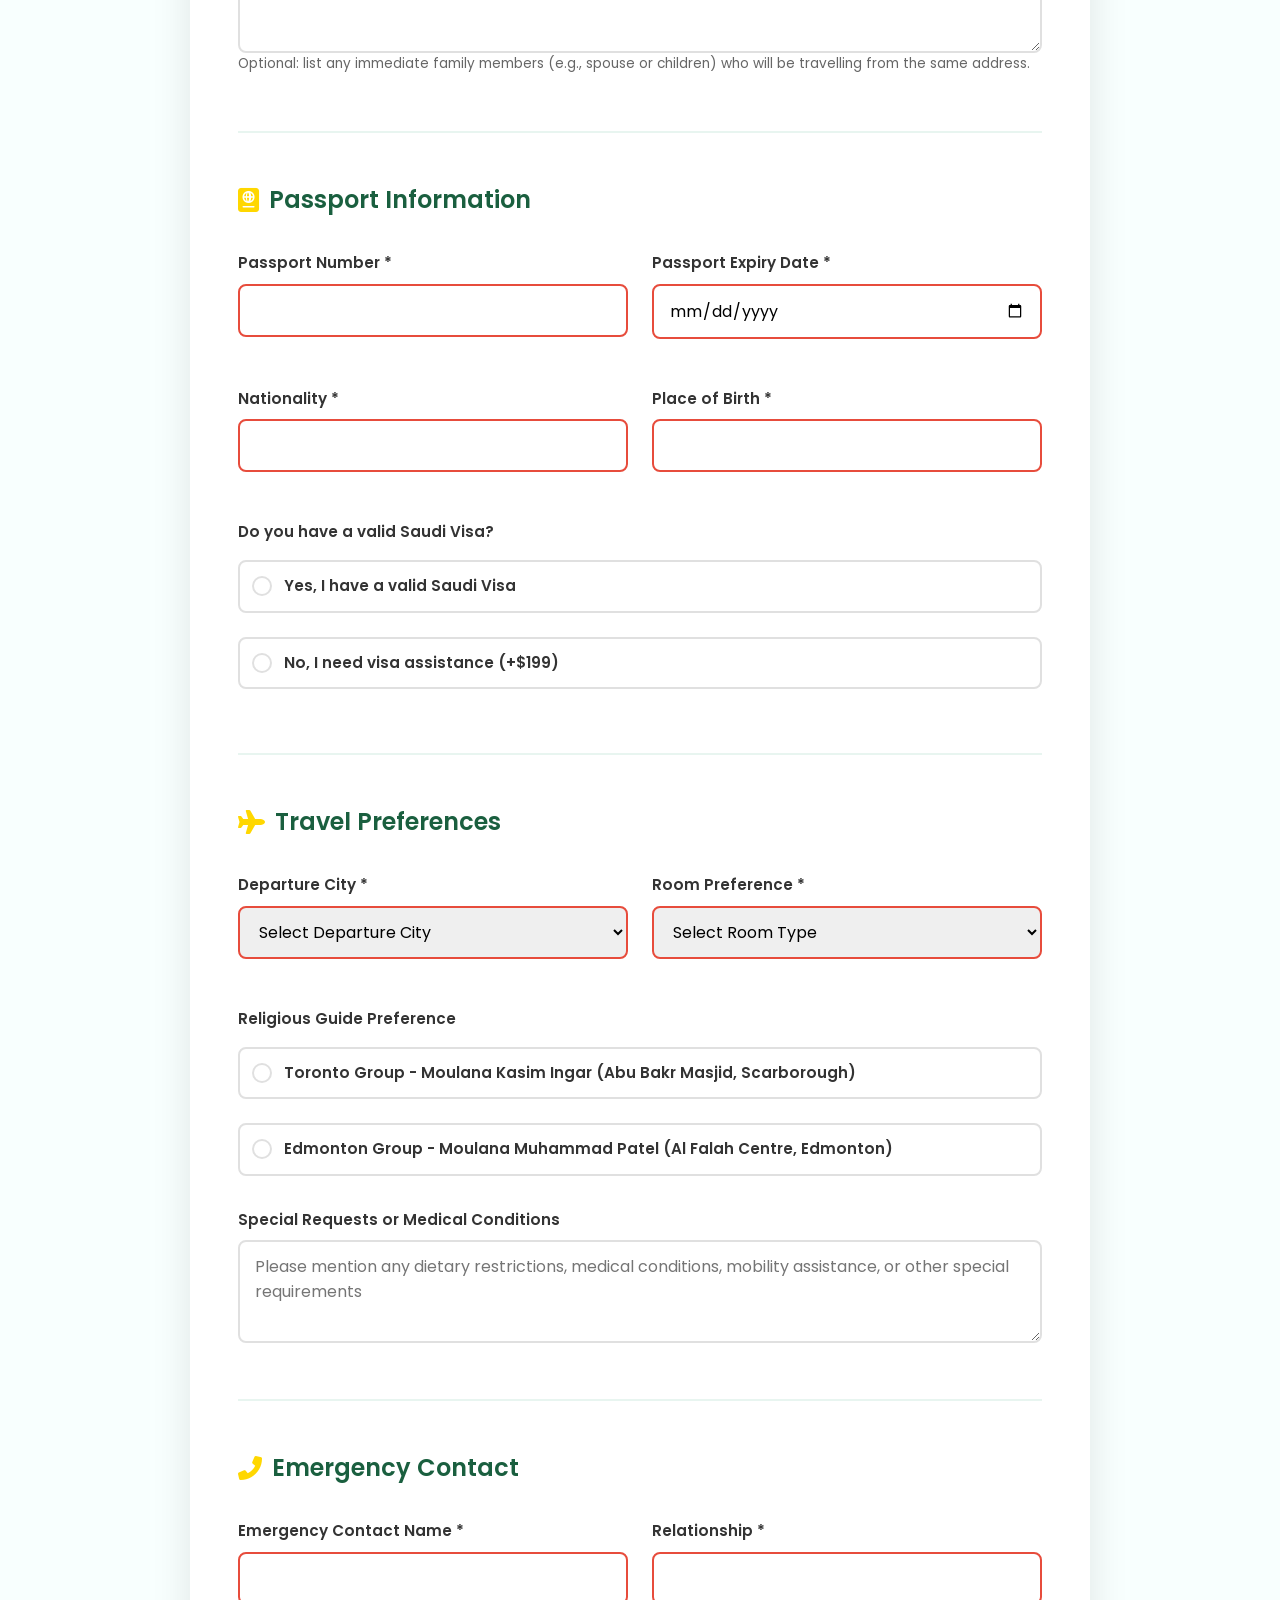
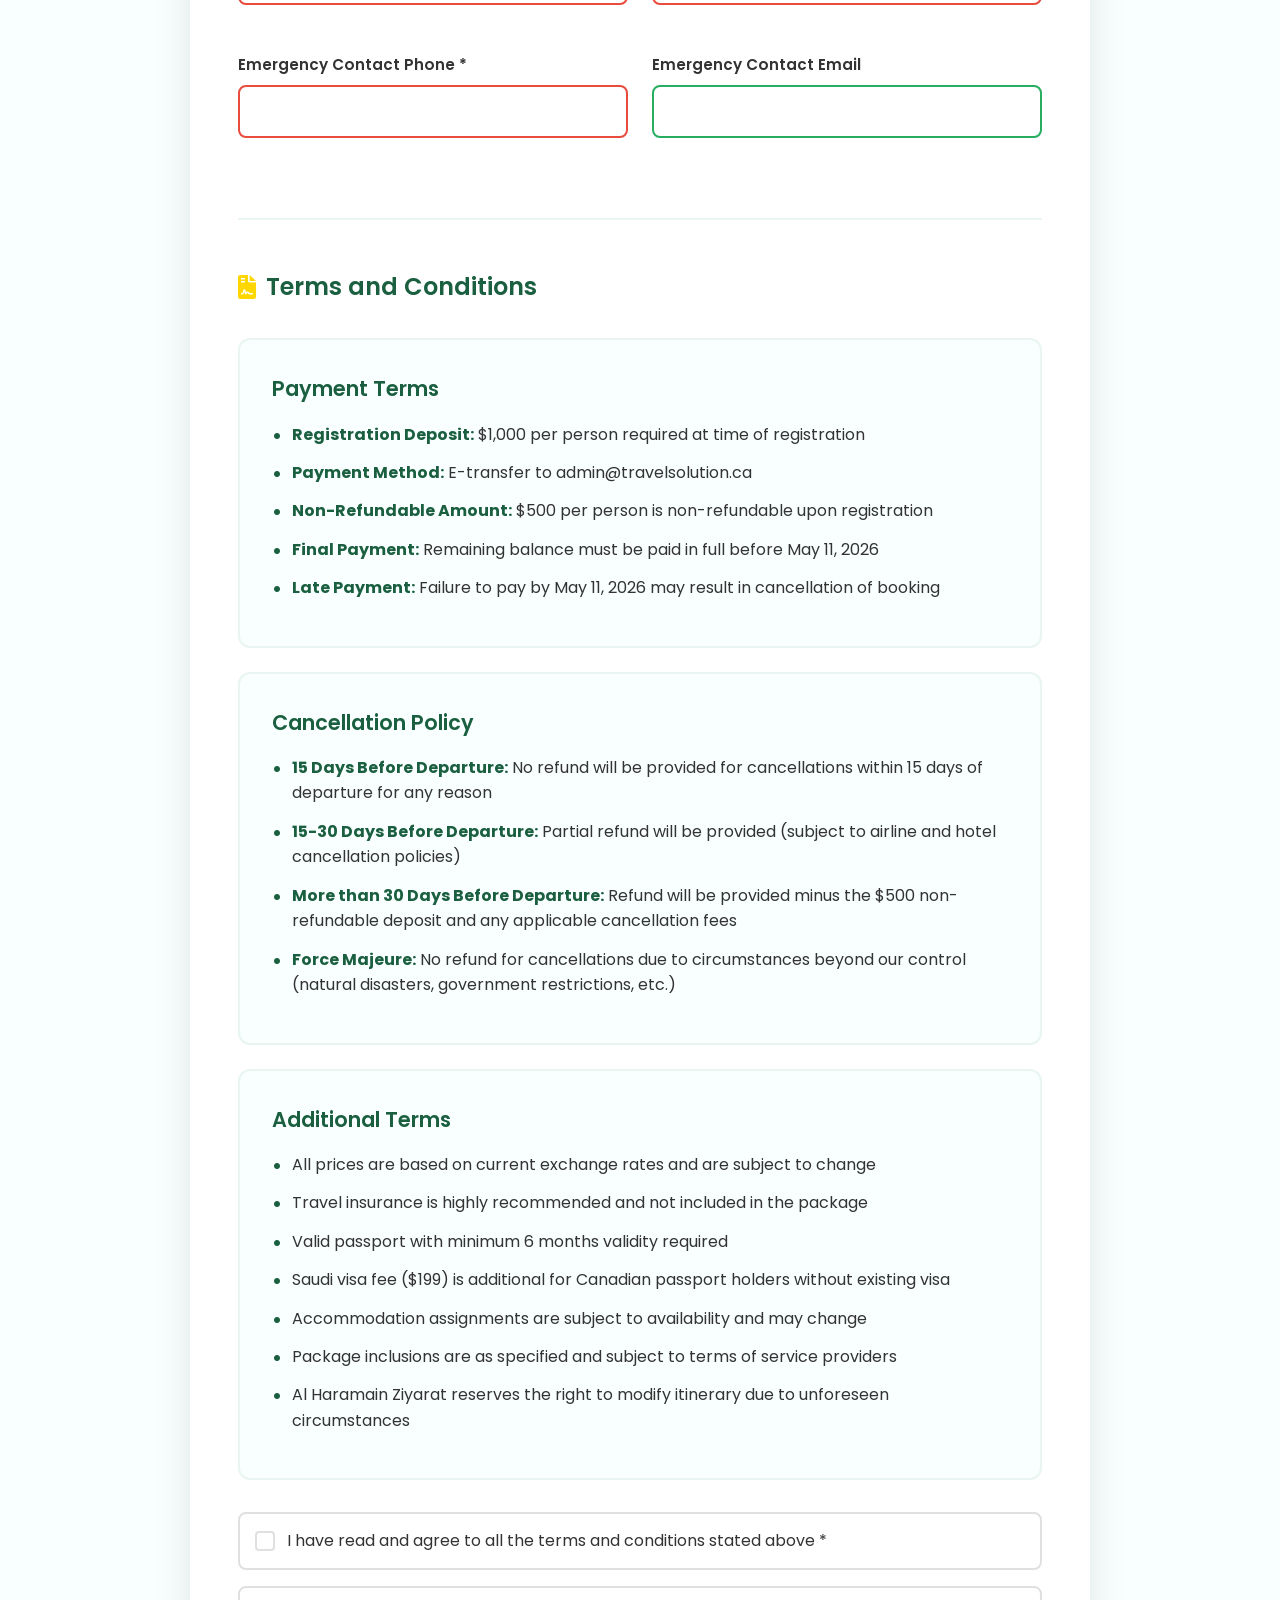
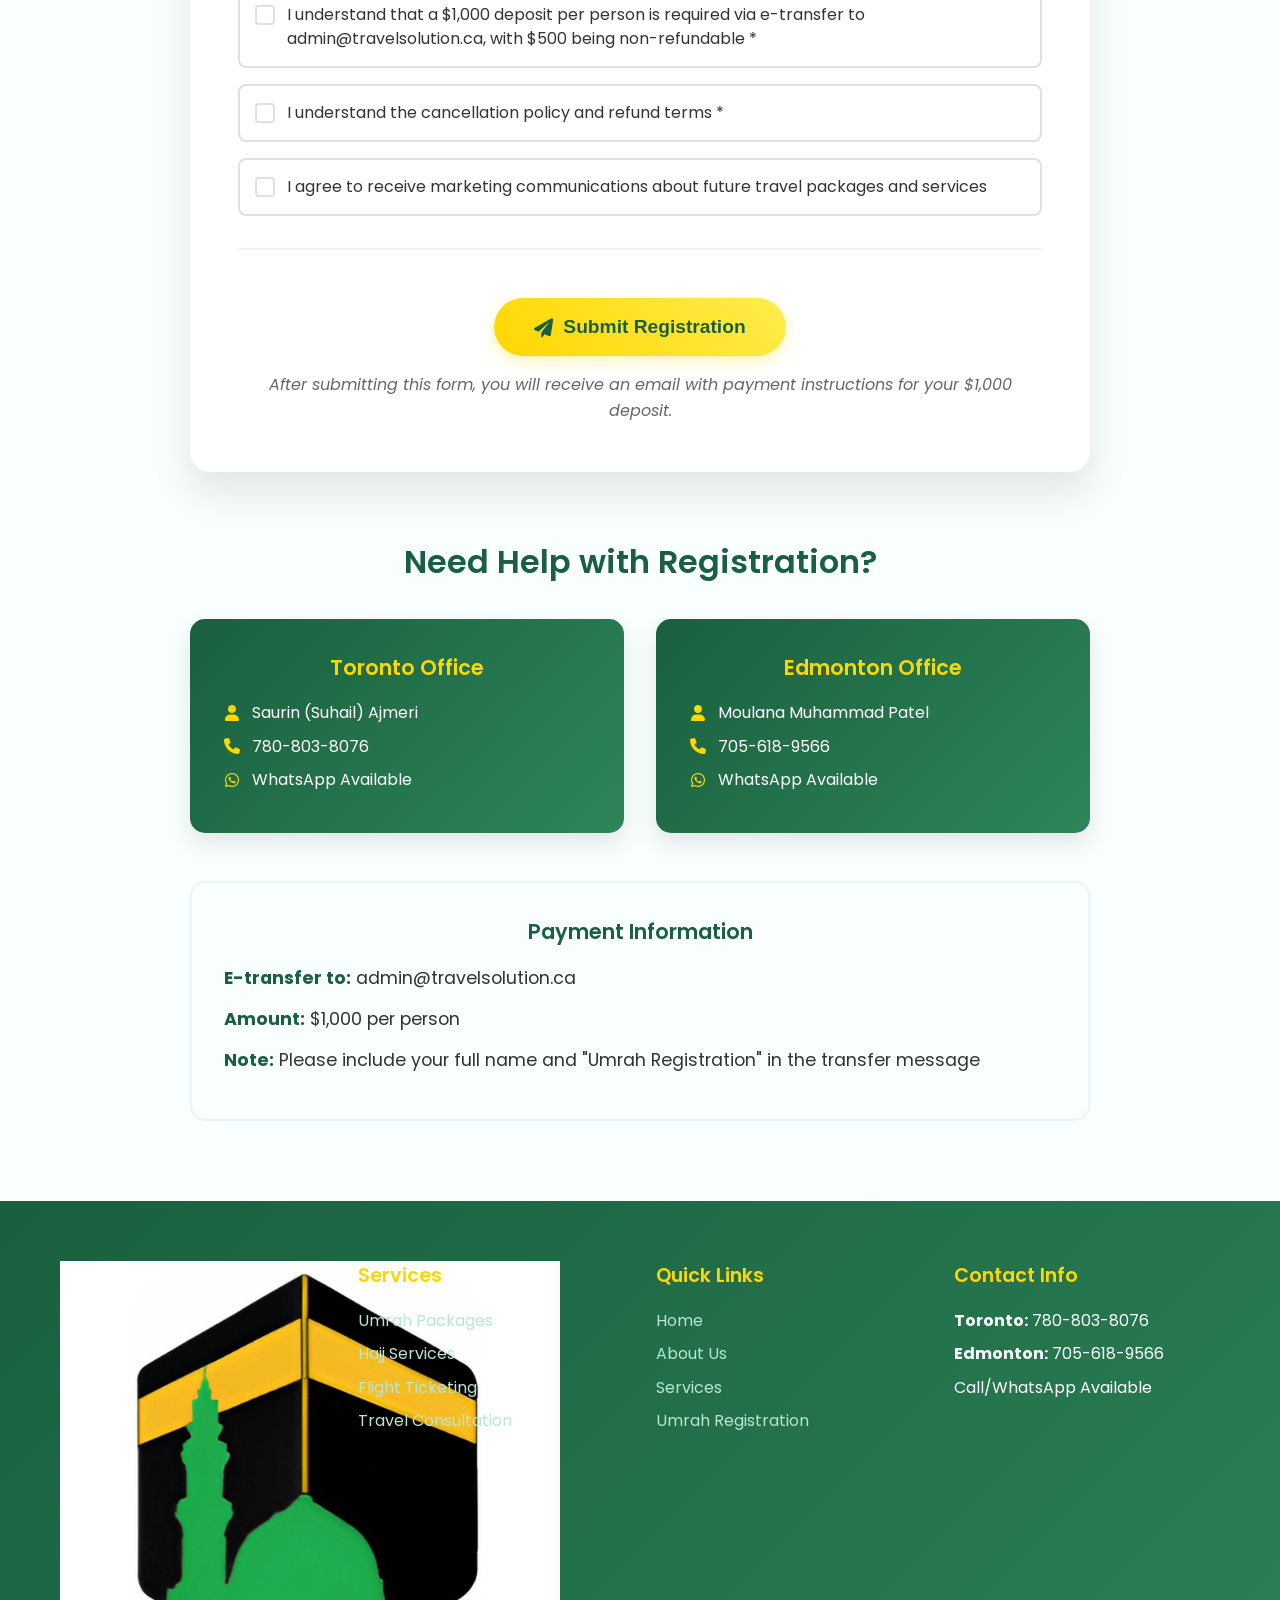
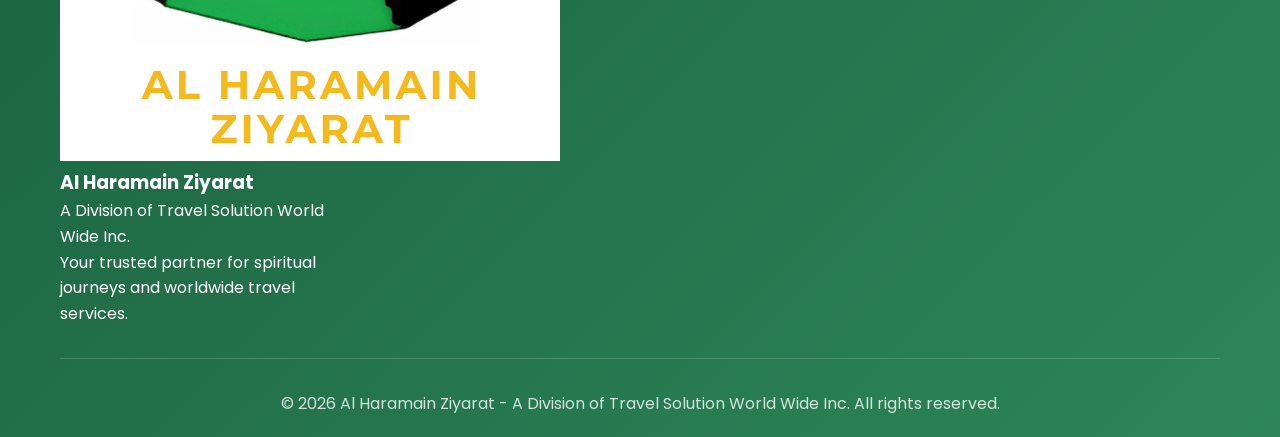
==== commit c4ae2d03: "Update registration details for Umrah package" ====
--- a/registration.html
+++ b/registration.html
@@ -55,15 +55,15 @@
         <div class="container">
             <div class="hero-content">
                 <h1>Umrah Registration</h1>
-                <p>Register for our Umrah with Turkey Side Tour package - October 8 to October 20, 2025</p>
+                <p>Register for our August Umrah package - August 18 to August 29, 2026</p>
                 <div class="package-highlight">
                     <div class="price-info">
-                        <span class="price">$2989</span>
+                        <span class="price">$3089</span>
                         <span class="per-person">per person</span>
                     </div>
                     <div class="dates-info">
                         <i class="fas fa-calendar"></i>
-                        <span>October 8-20, 2025</span>
+                        <span>August 18-29, 2026</span>
                     </div>
                 </div>
             </div>
@@ -321,8 +321,8 @@
                                     <li><strong>Registration Deposit:</strong> $1,000 per person required at time of registration</li>
                                     <li><strong>Payment Method:</strong> E-transfer to admin@travelsolution.ca</li>
                                     <li><strong>Non-Refundable Amount:</strong> $500 per person is non-refundable upon registration</li>
-                                    <li><strong>Final Payment:</strong> Remaining balance must be paid in full before August 7, 2025</li>
-                                    <li><strong>Late Payment:</strong> Failure to pay by August 7, 2025 may result in cancellation of booking</li>
+                                    <li><strong>Final Payment:</strong> Remaining balance must be paid in full before May 11, 2026</li>
+                                    <li><strong>Late Payment:</strong> Failure to pay by May 11, 2026 may result in cancellation of booking</li>
                                 </ul>
                             </div>
 
@@ -459,7 +459,7 @@
                 </div>
             </div>
             <div class="footer-bottom">
-                <p>&copy; 2025 Al Haramain Ziyarat - A Division of Travel Solution World Wide Inc. All rights reserved.</p>
+                <p>&copy; 2026 Al Haramain Ziyarat - A Division of Travel Solution World Wide Inc. All rights reserved.</p>
             </div>
         </div>
     </footer>
@@ -472,4 +472,3 @@
          submission. -->
 </body>
 </html>
-
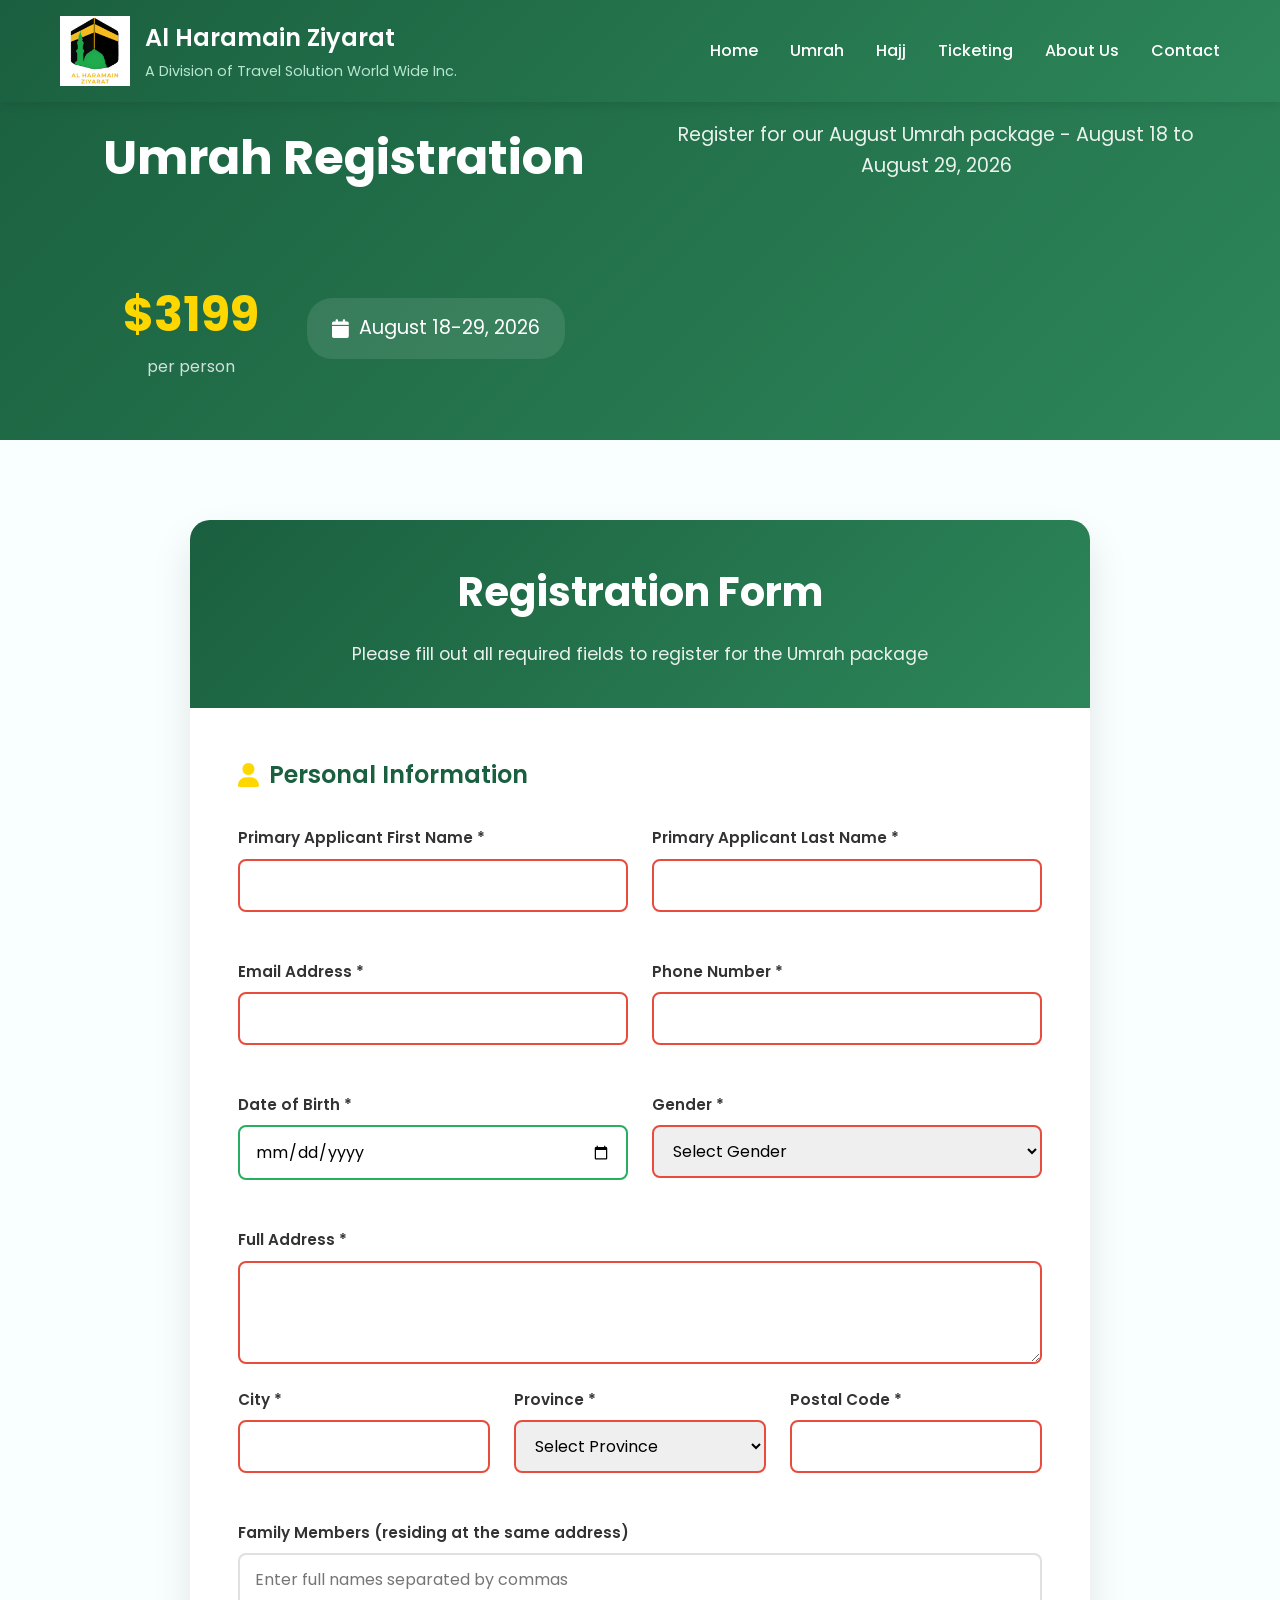
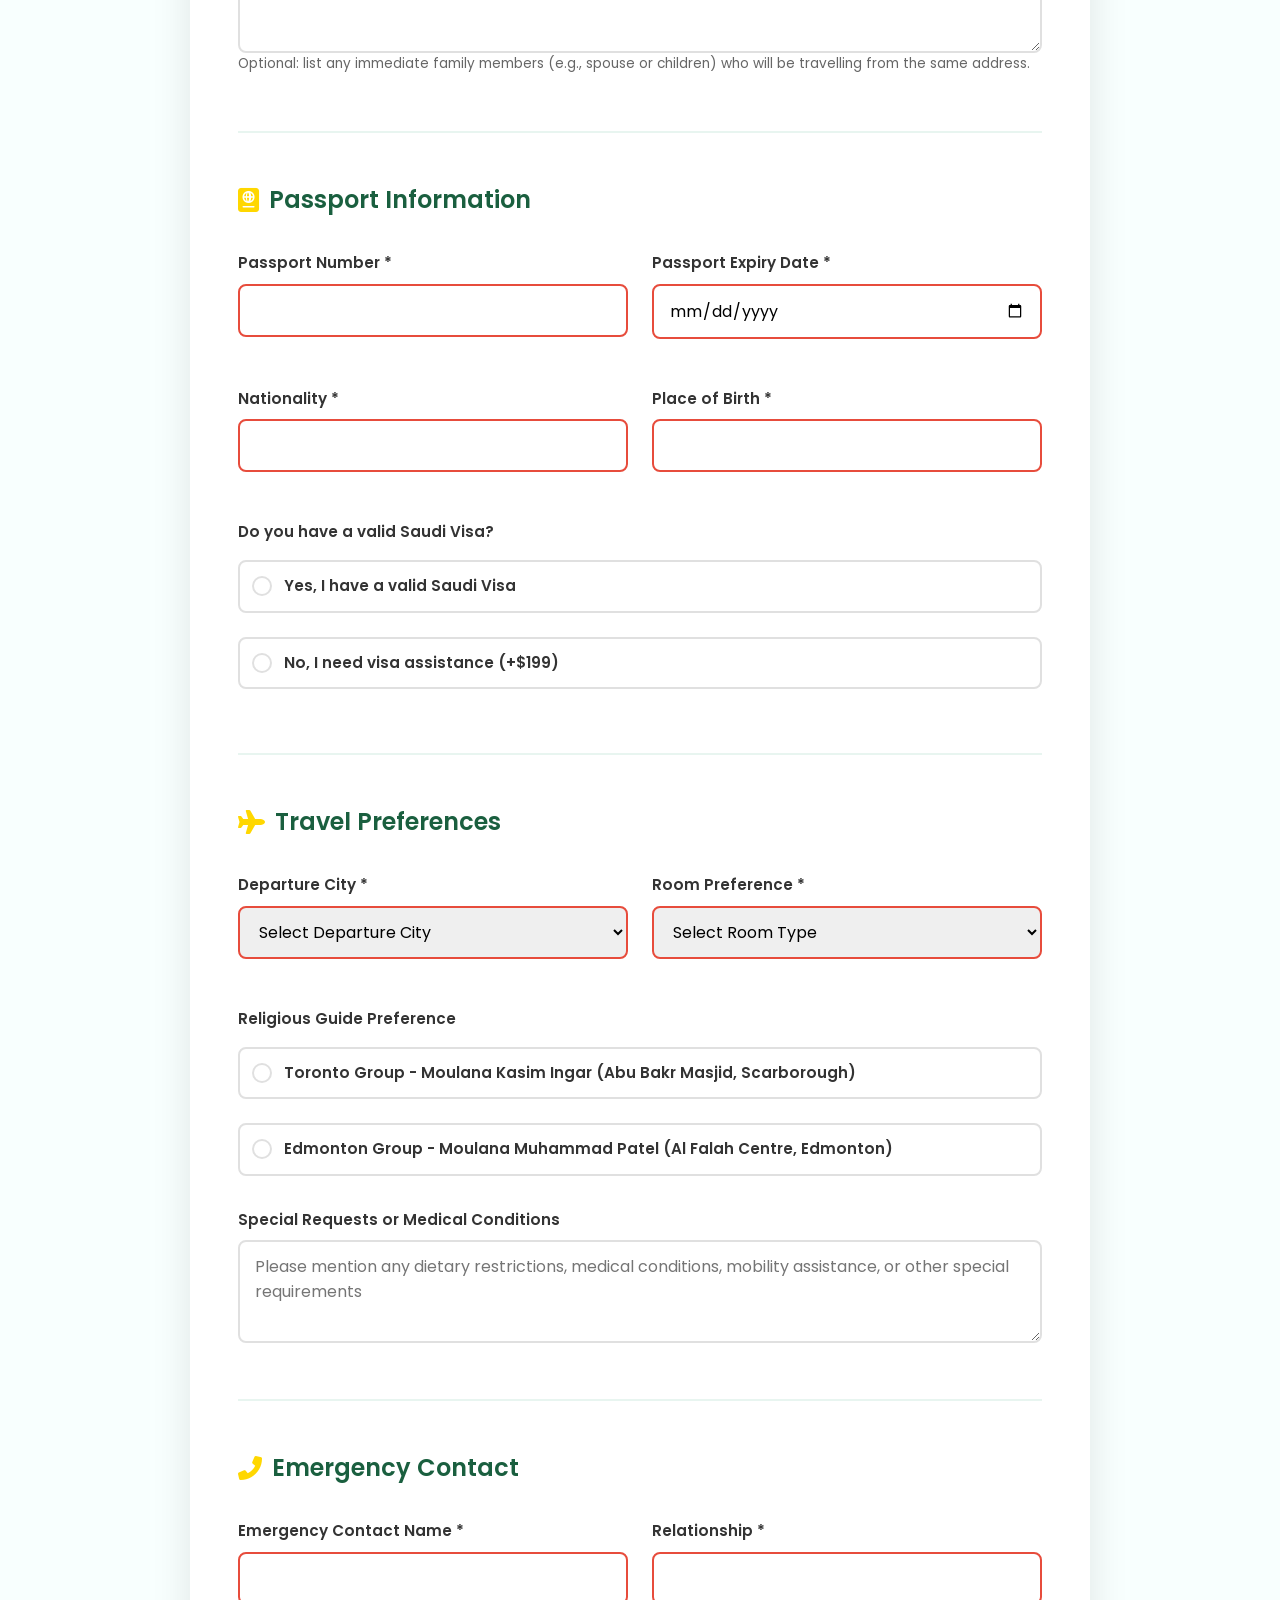
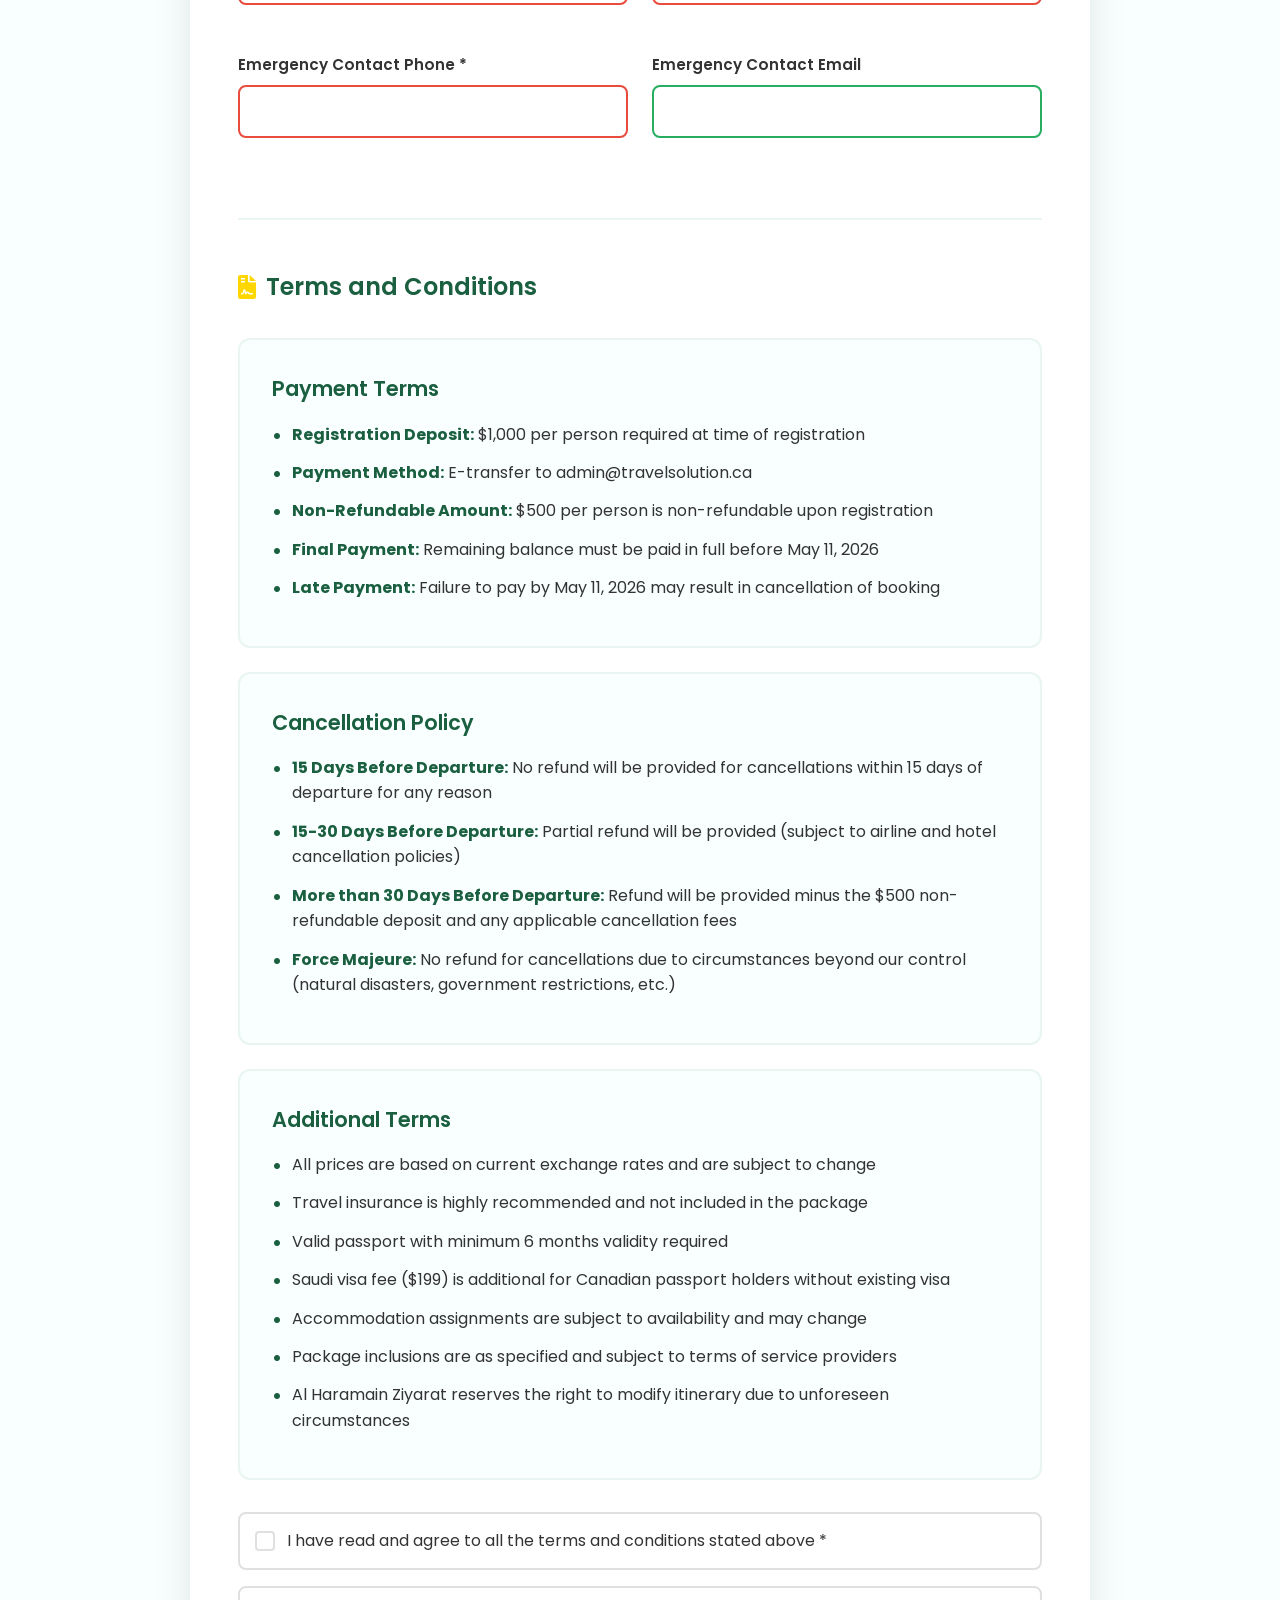
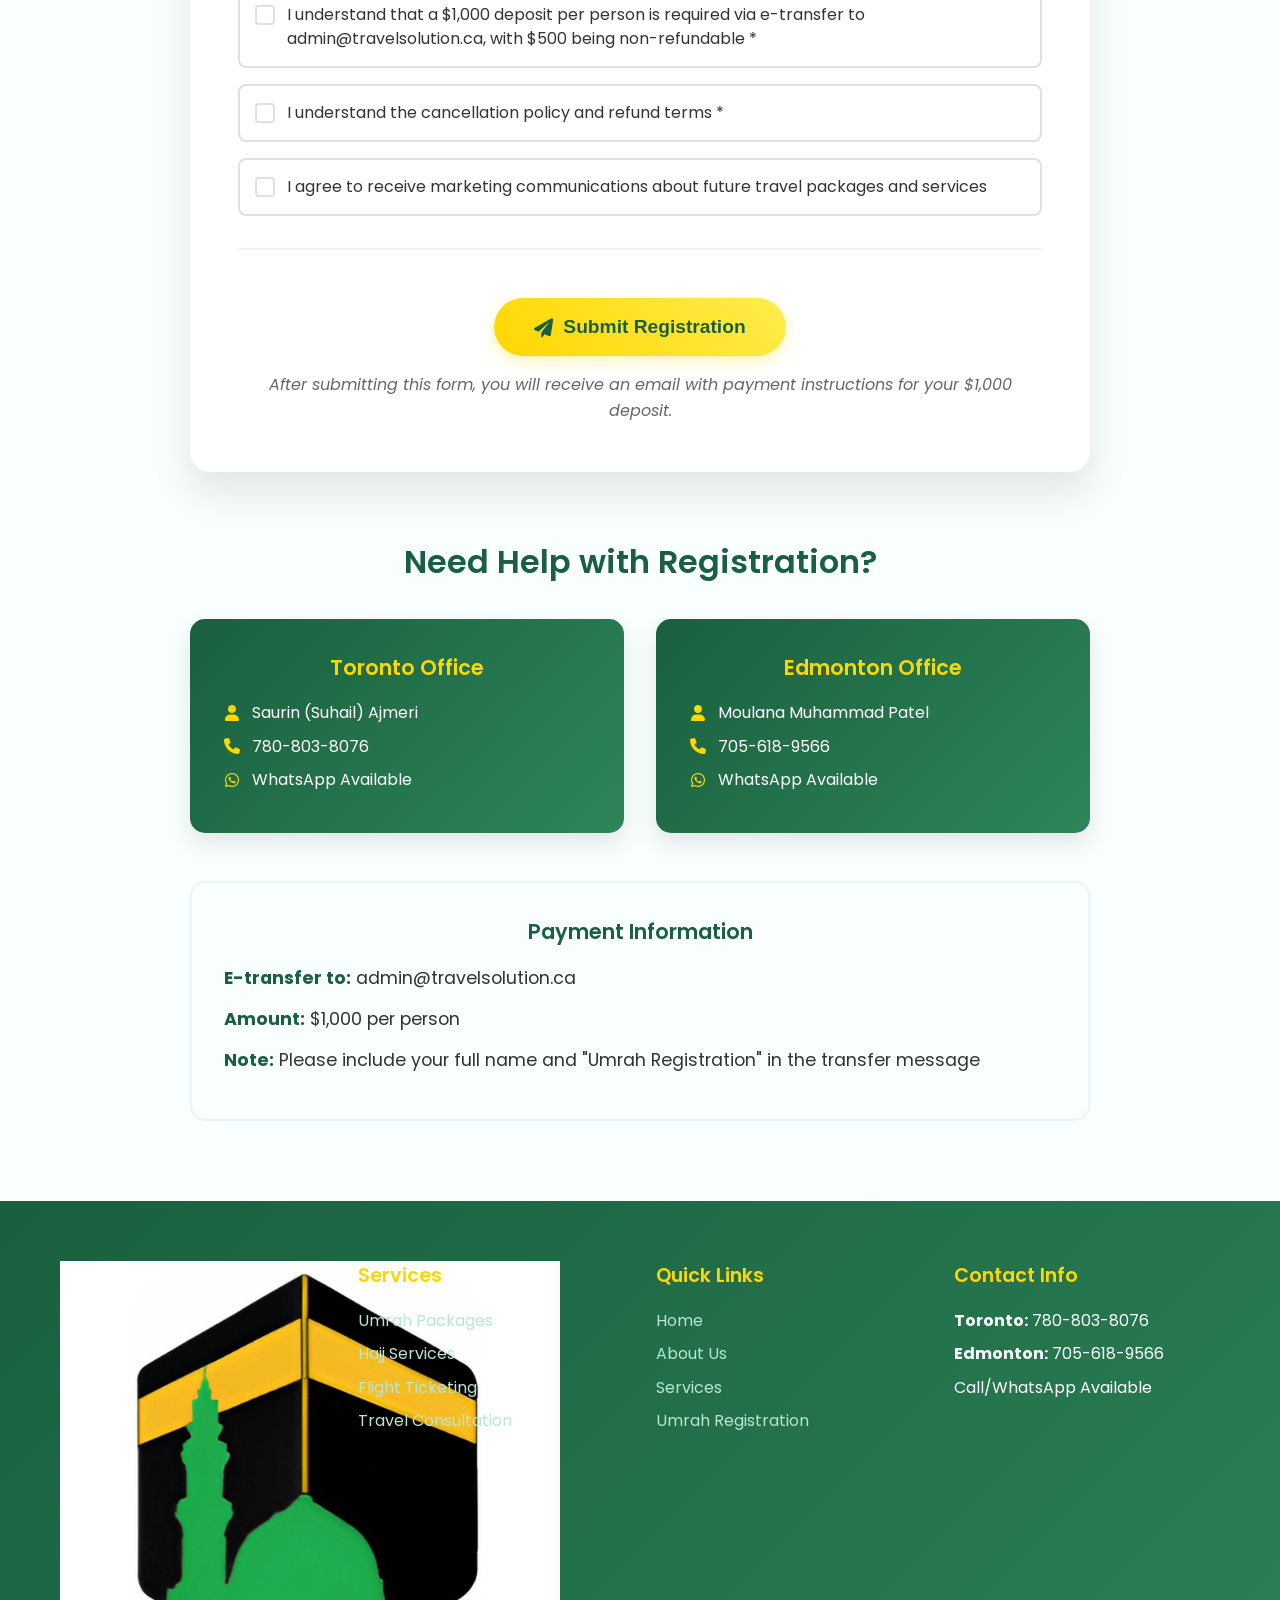
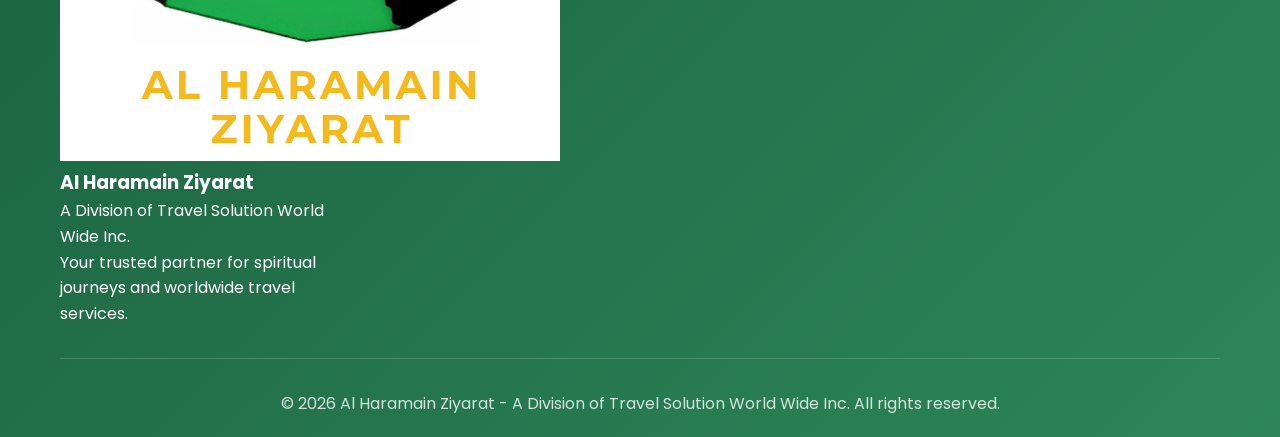
==== commit c37f2631: "Update Umrah package price to $3199" ====
--- a/registration.html
+++ b/registration.html
@@ -58,7 +58,7 @@
                 <p>Register for our August Umrah package - August 18 to August 29, 2026</p>
                 <div class="package-highlight">
                     <div class="price-info">
-                        <span class="price">$3089</span>
+                        <span class="price">$3199</span>
                         <span class="per-person">per person</span>
                     </div>
                     <div class="dates-info">
